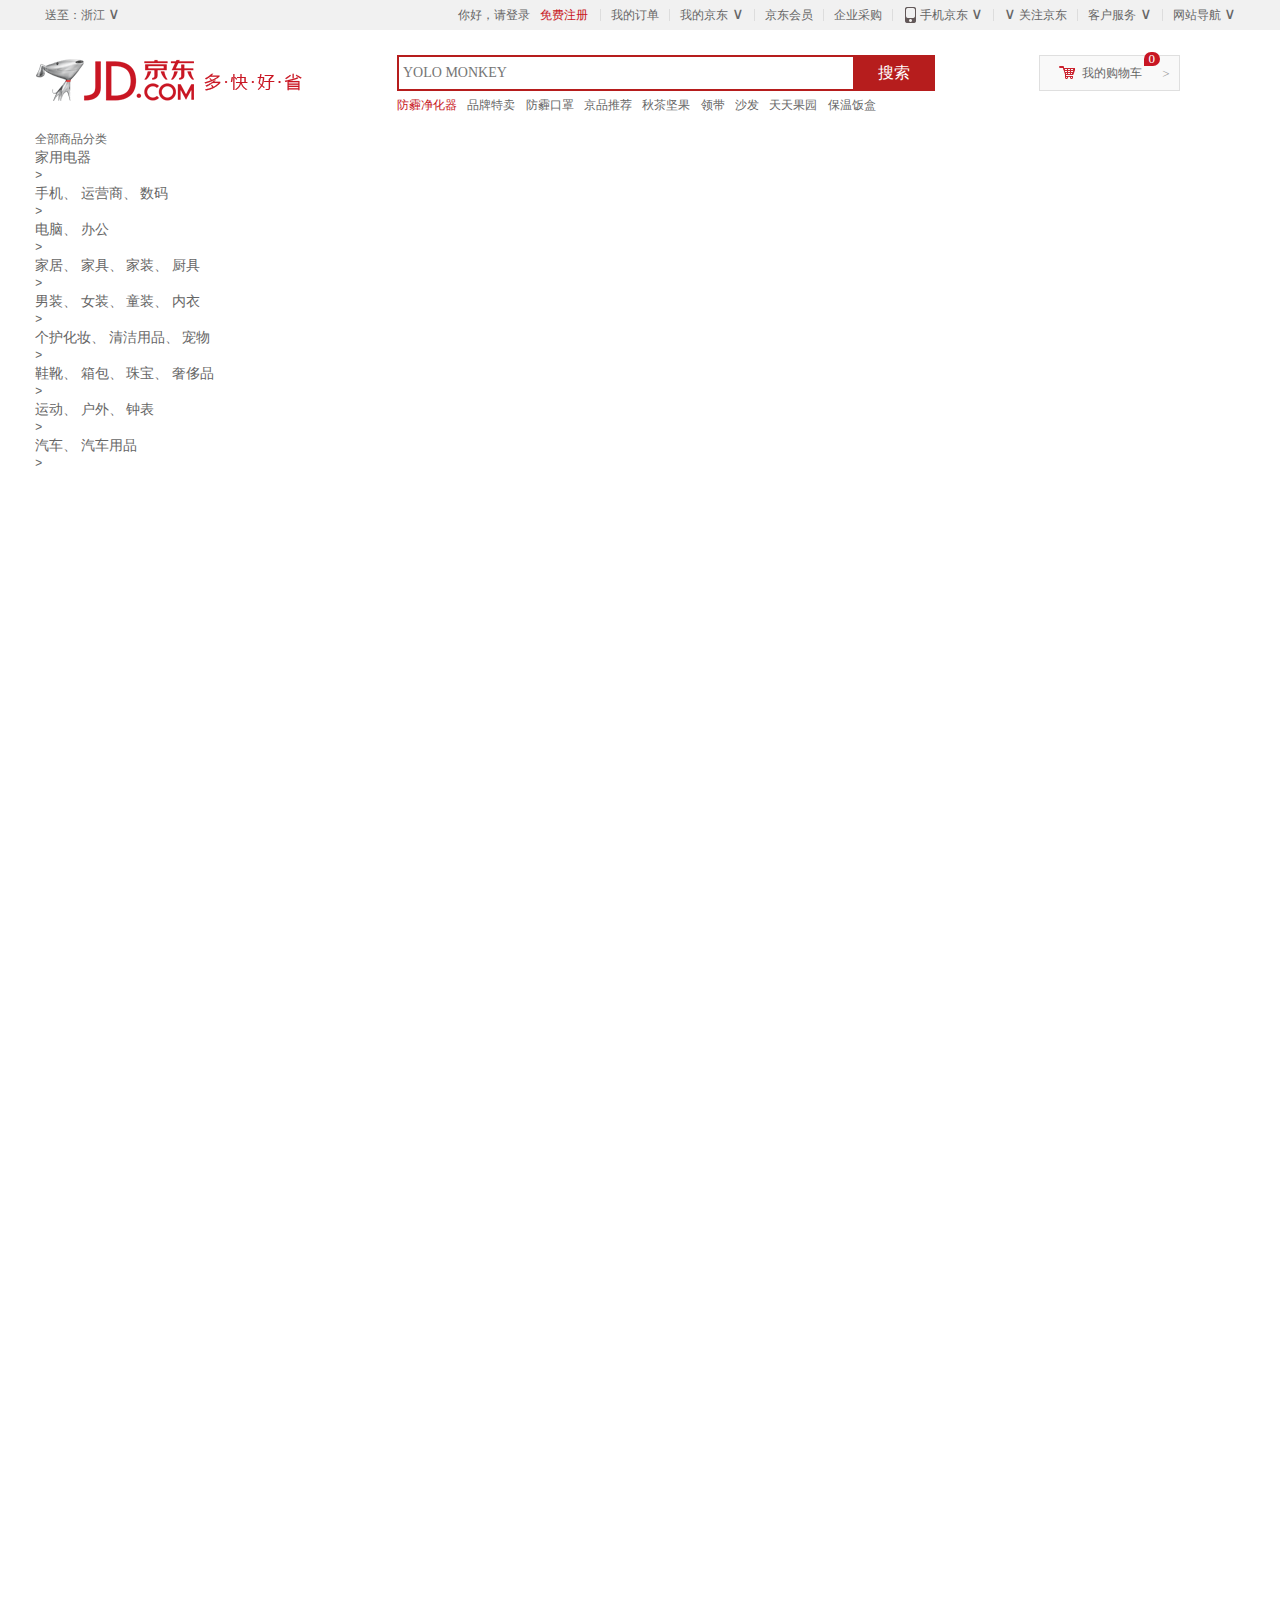
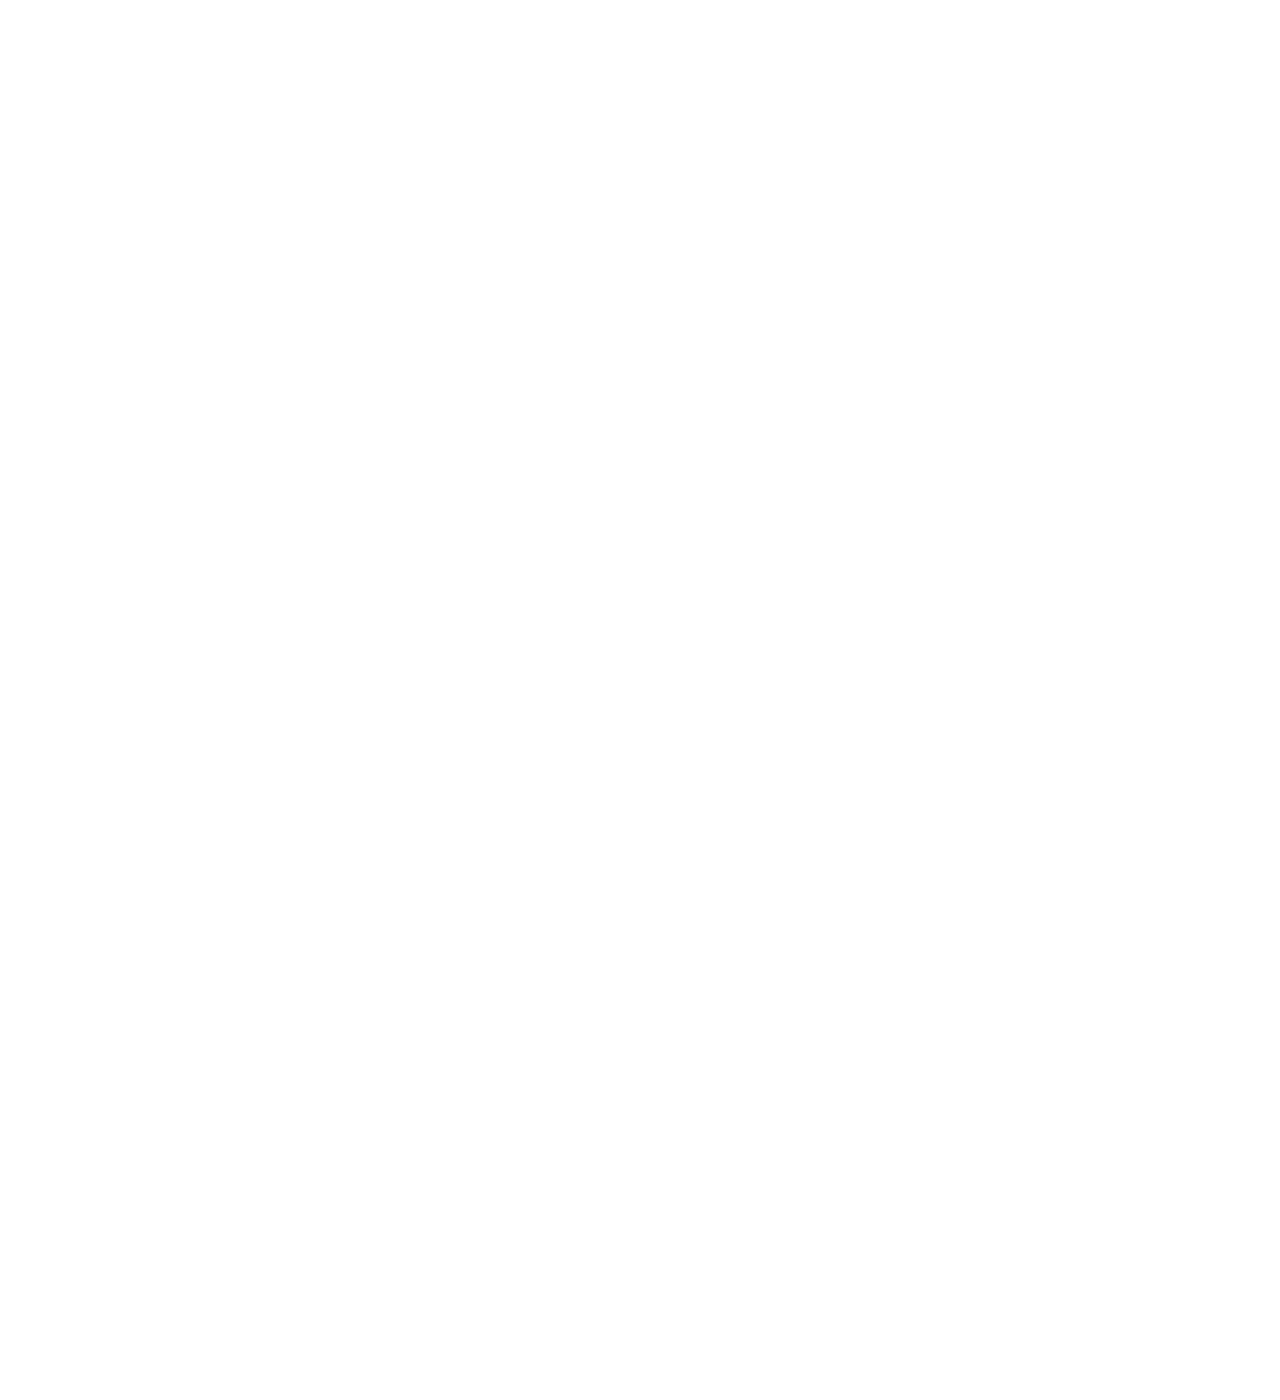
==== jd.html @ 1dca98d4 "add JingDongMall" ====
<!DOCTYPE html>
<html lang="en">
<head>
    <meta charset="UTF-8">
    <title>京东（JD.COM）-综合网购首选-正品低价、品质保障、配送及时、轻松购物！</title>
    <link rel="icon" href="http://www.jd.com/favicon.ico" type="image/x-icon">
    <link rel="stylesheet" href="jd.css"/>
    <script src="jd.js"></script>
</head>
<body style="height: 3000px;">
<nav>
    <!--wid为中间固定宽度承载内容的dvi-->
    <div class="wid">
        <ul class="nav-left">
            <li>
                <div class="nav-left-button">
                    送至：<span>浙江</span>
                    <i class="nav-icon">&or;</i>
                </div>
            </li>
        </ul>
        <ul class="nav-right">
            <li class="nav-right-link">
                <a href="https://passport.jd.com/new/login.aspx?ReturnUrl=http%3A%2F%2Fwww.jd.com%2F">你好，请登录</a>
                &nbsp;
                <a class="red" href="https://reg.jd.com/reg/person?ReturnUrl=http%3A//www.jd.com/">免费注册</a>
            </li>
            <!--lines为导航栏分割竖线-->
            <li class="lines"></li>
            <li class="nav-right-links">
                <div class="array">
                    <a href="https://passport.jd.com/uc/login?ReturnUrl=http%3A%2F%2Forder.jd.com%2Fcenter%2Flist.action">我的订单</a>
                </div>
            </li>
            <li class="lines"></li>
            <li class="nav-right-links">
                <div class="array-button">
                    <a href="https://passport.jd.com/new/login.aspx?ReturnUrl=http%3A%2F%2Fhome.jd.com%2Findex.html">我的京东</a>
                    <i class="nav-icon">&or;</i>
                </div>
            </li>
            <li class="lines"></li>
            <li class="nav-right-links">
                <div class="array">
                    <a href="http://vip.jd.com/">京东会员</a>
                </div>
            </li>
            <li class="lines"></li>
            <li class="nav-right-links">
                <div class="array">
                    <a href="http://b.jd.com/">企业采购</a>
                </div>
            </li>
            <li class="lines"></li>
            <li class="nav-right-links">
                <div class="array-button">
                    <a href="http://app.jd.com/">
                        <div class="phone"></div>
                        手机京东
                    </a>
                    <i class="nav-icon">&or;</i>
                </div>
            </li>
            <li class="lines"></li>
            <li class="nav-right-links">
                <div class="array-button">
                    <i class="nav-icon">&or;</i>
                    <span>关注京东</span>
                </div>
            </li>
            <li class="lines"></li>
            <li class="nav-right-links">
                <div class="array-button">
                    <span>客户服务</span>
                    <i class="nav-icon">&or;</i>
                </div>
            </li>
            <li class="lines"></li>
            <li class="nav-right-links nav-last">
                <div class="array-button">
                    <span>网站导航</span>
                    <i class="nav-icon">&or;</i>
                </div>
            </li>
        </ul>
    </div>
</nav>

<header>
    <div class="wid">
        <div class="logo-jd">
            <a href="http://www.jd.com/">
                <img src="image/logo-201305.png" alt="京东">
            </a>
        </div>

        <form>
            <input type="text" class="text" placeholder="YOLO MONKEY">
            <button class="button">搜索</button>
        </form>
        <!--购物车-->
        <div class="cart">
            <div class="cart-icon"></div>
            <a href="">我的购物车</a>
            <i class="bubble">0</i>
            <i class="cart-right">&gt;</i>
        </div>

        <!--搜索框下热点词推荐-->
        <div class="hotwords">
            <a href="https://sale.jd.com/act/icwJtB8PAz2Xq.html?spm=1.1.0" class="red">防霾净化器</a>
            <a href="https://brand.jd.com/temai.html?spm=1.1.1">品牌特卖</a>
            <a href="https://sale.jd.com/act/XAfyhOYnx3B.html?spm=1.1.2">防霾口罩</a>
            <a href="https://sale.jd.com/act/uXY4628k3D51fBbL.html?spm=1.1.3">京品推荐</a>
            <a href="https://sale.jd.com/act/BkJT6H7Gnl.html?spm=1.1.4">秋茶坚果</a>
            <a href="https://search.jd.com/Search?keyword=%E9%A2%86%E5%B8%A6&enc=utf-8&spm=1.1.5">领带</a>
            <a href="https://search.jd.com/Search?keyword=%E6%B2%99%E5%8F%91&enc=utf-8&spm=1.1.6">沙发</a>
            <a href="https://sale.jd.com/act/SE1UrWDPe5.html?spm=1.1.7">天天果园</a>
            <a href="https://search.jd.com/Search?keyword=%E4%BF%9D%E6%B8%A9%E9%A5%AD%E7%9B%92&enc=utf-8&spm=1.1.8">保温饭盒</a>
        </div>
    </div>
</header>
<!--侧边分类导航-->
<div class="bar">
    <div class="wid">
        <div class="bar-class">
            <a href="https://www.jd.com/allSort.aspx" class="bar-first">全部商品分类</a>
            <div class="bar-classify">
                <div class="item">
                    <h3>
                        <a href="https://jiadian.jd.com/">家用电器</a>
                    </h3>
                    <i>&gt;</i>
                </div>
                <div class="item">
                    <h3>
                        <a href="https://shouji.jd.com/">手机</a>、
                        <a href="https://channel.jd.com/yunyingshang.html">运营商</a>、
                        <a href="https://shuma.jd.com/">数码</a>
                    </h3>
                    <i>&gt;</i>
                </div>
                <div class="item">
                    <h3>
                        <a href="https://diannao.jd.com/">电脑</a>、
                        <a href="https://diannao.jd.com/">办公</a>
                    </h3>
                    <i>&gt;</i>
                </div>
                <div class="item">
                    <h3>
                        <a href="https://channel.jd.com/home.html">家居</a>、
                        <a href="https://channel.jd.com/furniture.html">家具</a>、
                        <a href="https://channel.jd.com/decoration.html">家装</a>、
                        <a href="https://channel.jd.com/kitchenware.html">厨具</a>
                    </h3>
                    <i>&gt;</i>
                </div>
                <div class="item">
                    <h3>
                        <a href="https://channel.jd.com/1315-1342.html">男装</a>、
                        <a href="https://channel.jd.com/1315-1343.html">女装</a>、
                        <a href="https://channel.jd.com/children.html">童装</a>、
                        <a href="https://channel.jd.com/1315-1345.html">内衣</a>
                    </h3>
                    <i>&gt;</i>
                </div>
                <div class="item">
                    <h3>
                        <a href="https://channel.jd.com/beauty.html">个护化妆</a>、
                        <a href="https://channel.jd.com/1620-1625.html">清洁用品</a>、
                        <a href="https://channel.jd.com/pet.html">宠物</a>
                    </h3>
                    <i>&gt;</i>
                </div>
                <div class="item">
                    <h3>
                        <a href="https://channel.jd.com/shoes.html">鞋靴</a>、
                        <a href="https://channel.jd.com/bag.html">箱包</a>、
                        <a href="https://channel.jd.com/jewellery.html">珠宝</a>、
                        <a href="https://channel.jd.com/1672-2615.html">奢侈品</a>
                    </h3>
                    <i>&gt;</i>
                </div>
                <div class="item">
                    <h3>
                        <a href="https://channel.jd.com/yundongcheng.html">运动</a>、
                        <a href="https://channel.jd.com/outdoor.html">户外</a>、
                        <a href="https://channel.jd.com/watch.html">钟表</a>
                    </h3>
                    <i>&gt;</i>
                </div>
                <div class="item">
                    <h3>
                        <a href="http://car.jd.com/">汽车</a>、
                        <a href="https://che.jd.com/">汽车用品</a>
                    </h3>
                    <i>&gt;</i>
                </div>
            </div>
        </div>
    </div>
</div>
</body>
</html>
---- jd.css ----
a, b, body, div, em, font, form, h1, h2, h3, html, i, img,label, li, ol, p, small, span, strong, u, ul {
    margin:0;
    padding:0;
}
body{
    color: #666;
    font:12px/150% Arial,Verdana,"\5b8b\4f53";
    background-color:#fff;
}
ul{
    list-style-type:none;
}
img{
    border:none;
    vertical-align: middle;
}
a{
    text-decoration: none;
    color: #666;
}
a:hover{
    color: #c81623;
}
h2,h3{
    font-family:"Microsoft YaHei";
    font-weight:400;
}
h2{
    font-size:20px;
}
.wid{
    margin:0 auto;
    width:1210px;
}
.red{
    color: #c81623;
}
/*顶部导航*/
nav{
    /*width:100%;*/
    background-color:#f1f1f1;
}
nav .wid{
    height:30px;
}
.nav-left{
    float:left;
}
.nav-left-button{
    width:80px;
    height:30px;
    padding:0 5px 0 10px;
    line-height:30px;
}
.nav-icon{
    font-size:16px;
    font-family:"Microsoft YaHei";
    font-style: normal;
    line-height:12px;
}
.nav-right{
    float: right;
}
.nav-right li{
    line-height:30px;
    padding:0 2px;
    float: left;
}
.nav-right-link{
    margin-right:10px;
}
.nav-right .lines{
    width:1px;
    height:12px;
    background-color:#ddd;
    margin-top:9px;
    padding:0;
}
.nav-right .nav-last{
    padding:0 1px 0 2px;
}
.array{
    padding:0 8px;
}
.array-button{
    padding:0 8px;
}
.phone{
    width:15px;
    height:20px;
    background: url(image/jd2015img.png);
    float: left;
    margin-top:5px;
    margin-right:2px;
}
/*头部搜索*/
header{
    /*width:100%;*/
}
header .wid{
    height:100px;
}
.logo-jd{
    width: 362px;;
    height:60px;
    padding:20px 0;
    float: left;
}
form{
    float: left;
    width:auto;
    height:36px;
    margin:25px 0 4px;
    vertical-align: middle;
}
.text{
    height:24px;
    line-height:24px;
    padding:4px;
    margin-bottom:4px;
    border-color: #b61d1d;
    border-style:solid;
    outline:0;
    width:446px;
    font-size:14px;
    font-family:"Microsoft YaHei";
}
.button{
    width:80px;
    height:36px;
    background-color: #b61d1d;
    border:0;
    vertical-align: top;
    color: #fff;
    font-family:"Microsoft YaHei";
    font-size:16px;
    line-height:1;
    cursor: pointer;
    padding:1px 4px 1px 2px;
    position: relative;
    left: -3px;
}
.cart{
    float: right;
    height:34px;
    width: 139px;
    line-height:34px;
    text-align: center;
    margin:25px 65px 0 0;
    background-color: #f9f9f9;
    border:1px solid #dfdfdf;
}
.cart-icon{
    float: left;
    background: url(image/jd2015img.png) 0 -58px no-repeat;
    width:18px;
    height:16px;
    margin-top:9px;
    margin-left:18px;
}
.bubble{
    display: inline-block;
    width:16px;
    height:14px;
    border-radius:7px 7px 7px 0;
    background-color: #c81623;
    color: #fff;
    position: relative;
    top:-14px;
    left:-2px;
}
.cart-right{
    color: #999;
    position: relative;
    left:-3px;
    top:1px;
}
.cart i{
    font:400 13px/13px SimSun;
}
.hotwords{
    float: left;
    height:20px;
    line-height:20px;
}
.hotwords a{
    margin-right:7px;
}
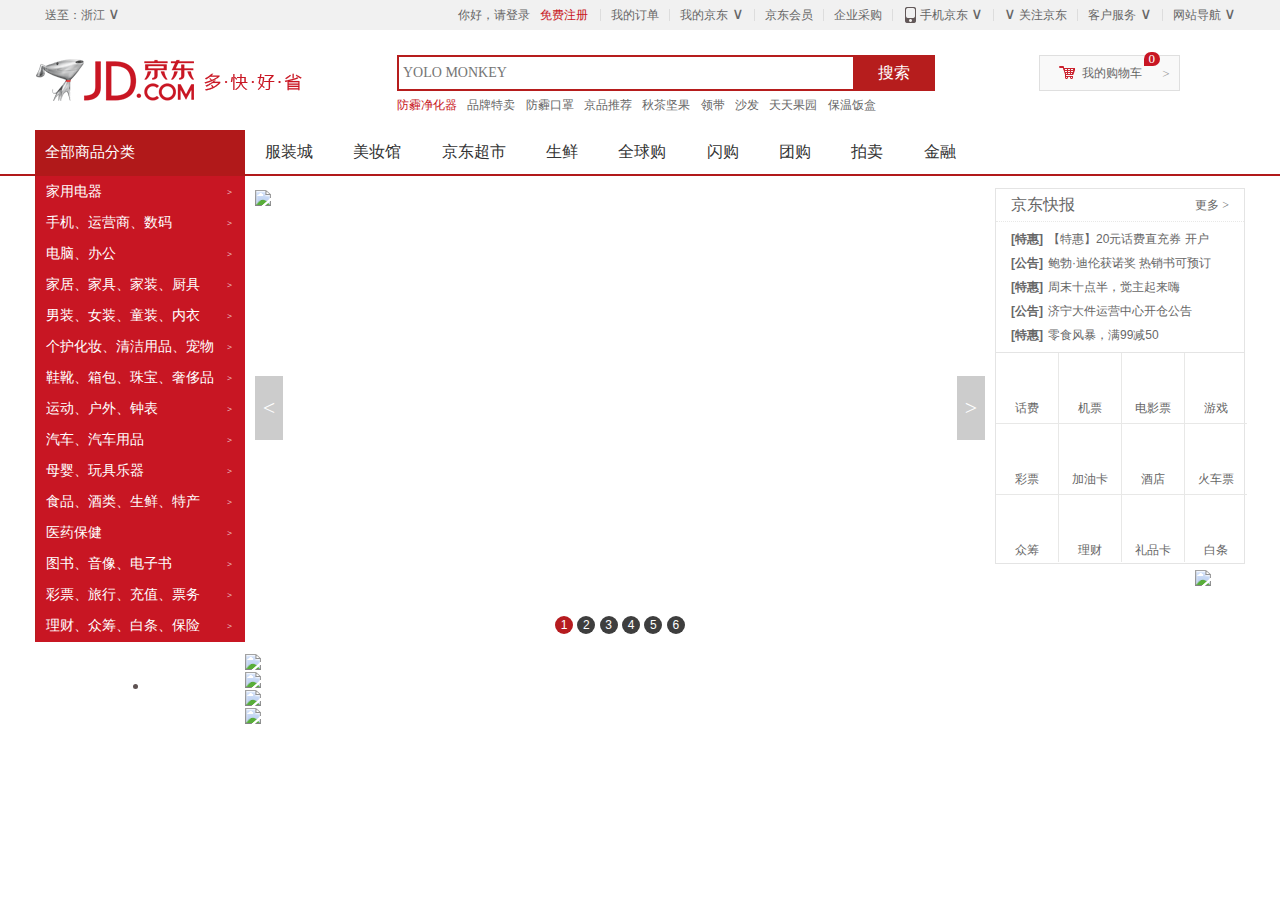
==== commit e24a8f19: "完成40%" ====
--- a/jd.html
+++ b/jd.html
@@ -5,10 +5,11 @@
     <title>京东（JD.COM）-综合网购首选-正品低价、品质保障、配送及时、轻松购物！</title>
     <link rel="icon" href="http://www.jd.com/favicon.ico" type="image/x-icon">
     <link rel="stylesheet" href="jd.css"/>
+    <script src="jquery.js"></script>
     <script src="jd.js"></script>
 </head>
-<body style="height: 3000px;">
-<nav>
+<body>
+    <nav>
     <!--wid为中间固定宽度承载内容的dvi-->
     <div class="wid">
         <ul class="nav-left">
@@ -86,7 +87,7 @@
     </div>
 </nav>
 
-<header>
+    <header>
     <div class="wid">
         <div class="logo-jd">
             <a href="http://www.jd.com/">
@@ -120,8 +121,8 @@
         </div>
     </div>
 </header>
-<!--侧边分类导航-->
-<div class="bar">
+    <!--侧边分类导航-->
+    <div class="bar">
     <div class="wid">
         <div class="bar-class">
             <a href="https://www.jd.com/allSort.aspx" class="bar-first">全部商品分类</a>
@@ -134,72 +135,292 @@
                 </div>
                 <div class="item">
                     <h3>
-                        <a href="https://shouji.jd.com/">手机</a>、
-                        <a href="https://channel.jd.com/yunyingshang.html">运营商</a>、
-                        <a href="https://shuma.jd.com/">数码</a>
-                    </h3>
-                    <i>&gt;</i>
-                </div>
-                <div class="item">
-                    <h3>
-                        <a href="https://diannao.jd.com/">电脑</a>、
-                        <a href="https://diannao.jd.com/">办公</a>
-                    </h3>
-                    <i>&gt;</i>
-                </div>
-                <div class="item">
-                    <h3>
-                        <a href="https://channel.jd.com/home.html">家居</a>、
-                        <a href="https://channel.jd.com/furniture.html">家具</a>、
-                        <a href="https://channel.jd.com/decoration.html">家装</a>、
-                        <a href="https://channel.jd.com/kitchenware.html">厨具</a>
-                    </h3>
-                    <i>&gt;</i>
-                </div>
-                <div class="item">
-                    <h3>
-                        <a href="https://channel.jd.com/1315-1342.html">男装</a>、
-                        <a href="https://channel.jd.com/1315-1343.html">女装</a>、
-                        <a href="https://channel.jd.com/children.html">童装</a>、
-                        <a href="https://channel.jd.com/1315-1345.html">内衣</a>
-                    </h3>
-                    <i>&gt;</i>
-                </div>
-                <div class="item">
-                    <h3>
-                        <a href="https://channel.jd.com/beauty.html">个护化妆</a>、
-                        <a href="https://channel.jd.com/1620-1625.html">清洁用品</a>、
-                        <a href="https://channel.jd.com/pet.html">宠物</a>
-                    </h3>
-                    <i>&gt;</i>
-                </div>
-                <div class="item">
-                    <h3>
-                        <a href="https://channel.jd.com/shoes.html">鞋靴</a>、
-                        <a href="https://channel.jd.com/bag.html">箱包</a>、
-                        <a href="https://channel.jd.com/jewellery.html">珠宝</a>、
-                        <a href="https://channel.jd.com/1672-2615.html">奢侈品</a>
-                    </h3>
-                    <i>&gt;</i>
-                </div>
-                <div class="item">
-                    <h3>
-                        <a href="https://channel.jd.com/yundongcheng.html">运动</a>、
-                        <a href="https://channel.jd.com/outdoor.html">户外</a>、
-                        <a href="https://channel.jd.com/watch.html">钟表</a>
-                    </h3>
-                    <i>&gt;</i>
-                </div>
-                <div class="item">
-                    <h3>
-                        <a href="http://car.jd.com/">汽车</a>、
-                        <a href="https://che.jd.com/">汽车用品</a>
+                        <a href="https://shouji.jd.com/">手机</a>、<a href="https://channel.jd.com/yunyingshang.html">运营商</a>、<a href="https://shuma.jd.com/">数码</a>
+                    </h3>
+                    <i>&gt;</i>
+                </div>
+                <div class="item">
+                    <h3>
+                        <a href="https://diannao.jd.com/">电脑</a>、<a href="https://diannao.jd.com/">办公</a>
+                    </h3>
+                    <i>&gt;</i>
+                </div>
+                <div class="item">
+                    <h3>
+                        <a href="https://channel.jd.com/home.html">家居</a>、<a href="https://channel.jd.com/furniture.html">家具</a>、<a href="https://channel.jd.com/decoration.html">家装</a>、<a href="https://channel.jd.com/kitchenware.html">厨具</a>
+                    </h3>
+                    <i>&gt;</i>
+                </div>
+                <div class="item">
+                    <h3>
+                        <a href="https://channel.jd.com/1315-1342.html">男装</a>、<a href="https://channel.jd.com/1315-1343.html">女装</a>、<a href="https://channel.jd.com/children.html">童装</a>、<a href="https://channel.jd.com/1315-1345.html">内衣</a>
+                    </h3>
+                    <i>&gt;</i>
+                </div>
+                <div class="item">
+                    <h3>
+                        <a href="https://channel.jd.com/beauty.html">个护化妆</a>、<a href="https://channel.jd.com/1620-1625.html">清洁用品</a>、<a href="https://channel.jd.com/pet.html">宠物</a>
+                    </h3>
+                    <i>&gt;</i>
+                </div>
+                <div class="item">
+                    <h3>
+                        <a href="https://channel.jd.com/shoes.html">鞋靴</a>、<a href="https://channel.jd.com/bag.html">箱包</a>、<a href="https://channel.jd.com/jewellery.html">珠宝</a>、<a href="https://channel.jd.com/1672-2615.html">奢侈品</a>
+                    </h3>
+                    <i>&gt;</i>
+                </div>
+                <div class="item">
+                    <h3>
+                        <a href="https://channel.jd.com/yundongcheng.html">运动</a>、<a href="https://channel.jd.com/outdoor.html">户外</a>、<a href="https://channel.jd.com/watch.html">钟表</a>
+                    </h3>
+                    <i>&gt;</i>
+                </div>
+                <div class="item">
+                    <h3>
+                        <a href="http://car.jd.com/">汽车</a>、<a href="https://che.jd.com/">汽车用品</a>
+                    </h3>
+                    <i>&gt;</i>
+                </div>
+                <div class="item">
+                    <h3>
+                        <a href="https://baby.jd.com/">母婴</a>、<a href="https://channel.jd.com/toys.html">玩具乐器</a>
+                    </h3>
+                    <i>&gt;</i>
+                </div>
+                <div class="item">
+                    <h3>
+                        <a href="https://channel.jd.com/food.html">食品</a>、<a href="https://channel.jd.com/wine.html">酒类</a>、<a href="https://fresh.jd.com/">生鲜</a>、<a href="https://china.jd.com/">特产</a>
+                    </h3>
+                    <i>&gt;</i>
+                </div>
+                <div class="item">
+                    <h3>
+                        <a href="https://health.jd.com/">医药保健</a>
+                    </h3>
+                    <i>&gt;</i>
+                </div>
+                <div class="item">
+                    <h3>
+                        <a href="https://book.jd.com/">图书</a>、<a href="https://mvd.jd.com/">音像</a>、<a href="https://e.jd.com/ebook.html">电子书</a>
+                    </h3>
+                    <i>&gt;</i>
+                </div>
+                <div class="item">
+                    <h3>
+                        <a href="https://caipiao.jd.com/">彩票</a>、<a href="https://trip.jd.com/">旅行</a>、<a href="https://chongzhi.jd.com/">充值</a>、<a href="https://piao.jd.com/">票务</a>
+                    </h3>
+                    <i>&gt;</i>
+                </div>
+                <div class="item">
+                    <h3>
+                        <a href="https://licai.jd.com/">理财</a>、<a href="https://z.jd.com/">众筹</a>、<a href="https://baitiao.jd.com/">白条</a>、<a href="https://bao.jd.com/">保险</a>
                     </h3>
                     <i>&gt;</i>
                 </div>
             </div>
         </div>
+        <!--搜索框下的导航-->
+        <ul class="bar-nav">
+            <li>
+                <a href="https://channel.jd.com/fashion.html">服装城</a>
+                <a href="https://beauty.jd.com/">美妆馆</a>
+                <a href="https://chaoshi.jd.com/">京东超市</a>
+                <a href="https://fresh.jd.com/">生鲜</a>
+                <a href="https://www.jd.hk/">全球购</a>
+                <a href="https://red.jd.com/">闪购</a>
+                <a href="https://tuan.jd.com/">团购</a>
+                <a href="https://paimai.jd.com/">拍卖</a>
+                <a href="https://jr.jd.com/">金融</a>
+            </li>
+        </ul>
     </div>
 </div>
+
+    <div class="main">
+        <div class="wid">
+            <!--轮播图-->
+            <div id="igs">
+                <a href="https://sale.jd.com/act/MJ4gdtiyK6HUT.html?cpdad=1DLSUE" class="ig">
+                    <img src="image/580073afN2aac5a44.jpg">
+                </a>
+                <a href="https://sale.jd.com/act/G1JyoKXx6gN3Rh.html?cpdad=1DLSUE" class="ig">
+                    <img src="image/57fb3814N21792419.jpg">
+                </a>
+                <a href="https://sale.jd.com/act/oUPZ2e0b1OwRdTJ.html?cpdad=1DLSUE" class="ig">
+                    <img src="image/57f9b4ccN6cfa4383.jpg">
+                </a>
+                <a href="https://sale.jd.com/act/LlpBXkHGO3KdxmTo.html?cpdad=1DLSUE" class="ig">
+                    <img src="image/57ff0596N0b45da27.jpg">
+                </a>
+                <a href="https://sale.jd.com/act/NBUphajCL6.html?cpdad=1DLSUE" class="ig">
+                    <img src="image/57f9bfbfNe04b914c.jpg">
+                </a>
+                <a href="https://sale.jd.com/act/PBmA5cYfSZtVkO.html?cpdad=1DLSUE" class="ig">
+                    <img src="image/57fb3b00N9136db83.jpg">
+                </a>
+
+                <div class="btn btn1">&lt;</div>
+                <div class="btn btn2">&gt;</div>
+
+                <ul class="tabs">
+                    <li class="tab bg">1</li>
+                    <li class="tab">2</li>
+                    <li class="tab">3</li>
+                    <li class="tab">4</li>
+                    <li class="tab">5</li>
+                    <li class="tab">6</li>
+                </ul>
+            </div>
+
+            <div class="news">
+                <div class="mt">
+                    <h2>京东快报</h2>
+                    <div class="more">
+                        <a href="https://www.jd.com/moreSubject.aspx">更多 &gt;</a>
+                    </div>
+                </div>
+
+                <div class="mc">
+                    <ul>
+                        <li>
+                            <a href="https://demo.jr.jd.com/stock/1.0.0/html/accountGift4.html"><span>[特惠]</span>【特惠】20元话费直充券 开户</a>
+                        </li>
+                        <li>
+                            <a href="https://www.jd.com/news.aspx?id=30957"><span>[公告]</span>鲍勃·迪伦获诺奖 热销书可预订</a>
+                        </li>
+                        <li>
+                            <a href="https://sale.jd.com/act/d7YL5FWTxk.html"><span>[特惠]</span>周末十点半，觉主起来嗨</a>
+                        </li>
+                        <li>
+                            <a href="https://www.jd.com/news.aspx?id=30953"><span>[公告]</span>济宁大件运营中心开仓公告</a>
+                        </li>
+                        <li>
+                            <a href="https://sale.jd.com/act/THiXfDygau.html"><span>[特惠]</span>零食风暴，满99减50</a>
+                        </li>
+                    </ul>
+                </div>
+
+                <div class="header-icon">
+                    <ul>
+                        <li>
+                            <a href="http://chongzhi.jd.com/">
+                                <i class="ci-left ci-left1"></i>
+                                <span>话费</span>
+                            </a>
+                        </li>
+                        <li>
+                            <a href="http://jipiao.jd.com/">
+                                <i class="ci-left ci-left2"></i>
+                                <span>机票</span>
+                            </a>
+                        </li>
+                        <li>
+                            <a href="https://movie.jd.com/">
+                                <i class="ci-left ci-left3"></i>
+                                <span>电影票</span>
+                            </a>
+                        </li>
+                        <li>
+                            <a href="https://game.jd.com/">
+                                <i class="ci-left ci-left4"></i>
+                                <span>游戏</span>
+                            </a>
+                        </li>
+                        <li>
+                            <a href="https://caipiao.jd.com/">
+                                <i class="ci-left ci-left5"></i>
+                                <span>彩票</span>
+                            </a>
+                        </li>
+                        <li>
+                            <a href="https://jiayouka.jd.com/">
+                                <i class="ci-left ci-left6"></i>
+                                <span>加油卡</span>
+                            </a>
+                        </li>
+                        <li>
+                            <a href="https://hotel.jd.com/">
+                                <i class="ci-left ci-left7"></i>
+                                <span>酒店</span>
+                            </a>
+                        </li>
+                        <li>
+                            <a href="https://train.jd.com/">
+                                <i class="ci-left ci-left8"></i>
+                                <span>火车票</span>
+                            </a>
+                        </li>
+                        <li>
+                            <a href="https://z.jd.com/sceneIndex.html?from=jrscyn_20162">
+                                <i class="ci-left ci-left9"></i>
+                                <span>众筹</span>
+                            </a>
+                        </li>
+                        <li>
+                            <a href="https://licai.jd.com/?from=jrscyn_20161">
+                                <i class="ci-left ci-left10"></i>
+                                <span>理财</span>
+                            </a>
+                        </li>
+                        <li>
+                            <a href="https://giftcard.jd.com/market/index.action">
+                                <i class="ci-left ci-left11"></i>
+                                <span>礼品卡</span>
+                            </a>
+                        </li>
+                        <li>
+                            <a href="https://baitiao.jd.com/?from=jrscyn_20160">
+                                <i class="ci-left ci-left12"></i>
+                                <span>白条</span>
+                            </a>
+                        </li>
+                    </ul>
+                </div>
+            </div>
+
+            <div class="valentine">
+                <a href="https://sale.jd.com/act/nhY1ENwek0.html?cpdad=1DLSUE">
+                    <img src="image/57f9d5ecN95bccc45.jpg">
+                </a>
+            </div>
+        </div>
+    </div>
+    <!--今日推荐-->
+    <div class="recommend">
+        <div class="wid">
+            <div class="mta">
+                <div class="jd-clock-wrap">
+                    <div class="jd-clock">
+                        <div class="jd-clock-h"></div>
+                        <div class="jd-clock-m"></div>
+                        <div class="jd-clock-s"></div>
+                    </div>
+                </div>
+            </div>
+
+            <ul class="showhow">
+                <li>
+                    <a href="https://sale.jd.com/act/Oxp4vLQCaDl.html">
+                        <img src="image/57ed25a0Ne1f0728b.jpg">
+                    </a>
+                </li>
+                <li>
+                    <a href="https://sale.jd.com/act/PFSQMZoTkeEVdcl.html?cpdad=1DLSUE">
+                        <img src="image/57fcb9e8N61df66d9.jpg">
+                    </a>
+                </li>
+                <li>
+                    <a href="https://red.jd.com/redSelfSupport.html?cpdad=1DLSUE">
+                        <img src="image/57ff34aaNfa2165fc.jpg">
+                    </a>
+                </li>
+                <li>
+                    <a href="https://jr.jd.com/buy/index?cpdad=1DLSUE">
+                        <img src="image/57fe0f27Nc8898147.jpg">
+                    </a>
+                </li>
+            </ul>
+        </div>
+    </div>
 </body>
 </html>--- a/jd.css
+++ b/jd.css
@@ -185,4 +185,320 @@
 }
 .hotwords a{
     margin-right:7px;
+}
+.bar{
+    width:100%;
+    border-bottom:2px solid #b1191a;
+}
+.bar .wid{
+    height:44px;
+    position: relative;
+}
+.bar-class{
+    float: left;
+}
+.bar-class a{
+    color: #fff;
+}
+.bar-first{
+    display: block;
+    height:44px;
+    width:190px;
+    padding:0 10px;
+    background-color: #b1191a;
+    color: #fff;
+    font:400 15px/44px "Microsoft YaHei";
+}
+.bar-classify{
+    height:466px;
+    background-color: #c81623;
+    margin-top:2px;
+    width:210px;
+}
+.item{
+    height:31px;
+    color: #fff;
+    line-height:31px;
+    border-left:1px solid #b61d1d;
+}
+.item h3{
+    height:31px;
+    padding:0 10px;
+    font-size:14px;
+    position: absolute;
+}
+.item i{
+    float: right;
+    width:4px;
+    margin-right:14px;
+    font:400 9px/14px consolas;
+    margin-top:9px;
+}
+.item h3 a{
+    color: #fff;
+}
+.bar-nav{
+    float: left;
+}
+.bar-nav a{
+    height:44px;
+    padding:0 17px 0 20px;
+    text-align: center;
+    font:400 16px/44px "Microsoft YaHei";
+    color: #333;
+}
+.bar-nav a:hover{
+    color: #c81623;
+}
+.main{
+    width:100%;
+}
+.main .wid{
+    height:466px;
+}
+#igs{
+    width:750px;
+    position: relative;
+    float: left;
+    padding:12px 10px 0 10px;
+}
+#igs .ig{
+    display: block;
+    position: absolute;
+}
+.btn{
+    width:28px;
+    height:64px;
+    background-color:rgba(0,0,0,0.2);
+    color: #fff;
+    font-size:22px;
+    font-weight:400;
+    font-family:SimSun;
+    text-align: center;
+    line-height:64px;
+    position: absolute;
+    top:200px;
+    cursor: pointer;
+}
+.btn2{
+    left: 712px;
+}
+.tabs{
+    position: absolute;
+    top:440px;
+    left:310px;
+}
+.tab{
+    width:18px;
+    height:18px;
+    line-height: 18px;
+    background-color: #3e3e3e;
+    display: inline-block;
+    text-align: center;
+    border-radius: 100%;
+    cursor: pointer;
+    color: #fff;
+    margin-right: 1px;
+}
+.bg{
+    background-color: #b61b1f;
+}
+.news{
+    float: right;
+    height:374px;
+    width:248px;
+    border:1px solid #e4e4e4;
+    background-color: rgba(255,255,255,.85);
+}
+.news .mt{
+    height:32px;
+    line-height: 32px;
+    padding:0 15px;
+    border-bottom:1px dotted #e8e8e7;
+}
+.mt h2{
+    font-size:16px;
+    float: left;
+}
+.more{
+    float: right;
+    line-height:33px;
+    font-family:Consolas;
+}
+.mc{
+    height:122px;
+    padding:8px 0 0 15px;
+}
+.mc ul li span{
+    font-weight:700;
+    margin-right: 5px;
+}
+.mc ul li{
+    width:210px;
+    height:24px;
+}
+.header-icon{
+    width:248px;
+    height:209px;
+    border-top:1px solid #e4e4e4;
+}
+.header-icon ul{
+    width:260px;
+    height:209px;
+    overflow: hidden;
+}
+.header-icon li{
+    float: left;
+    width:62px;
+    height:70px;
+    border-right:1px solid #e8e8e7;
+    border-bottom:1px solid #e8e8e7;
+}
+.header-icon li:nth-child(4),.header-icon li:nth-child(8),.header-icon li:nth-child(12){
+    border-right:none;
+}
+.header-icon li a{
+    display: block;
+    padding-top:13px;
+    line-height:28px;
+    text-align: center;
+}
+.ci-left{
+    display: block;
+    width:25px;
+    height:25px;
+    margin:0 auto 3px;
+}
+.ci-left1{
+    background: url(image/57620a6fN77b2b8af.png) no-repeat;
+}
+.ci-left2{
+    background: url(image/57620a6fN77b2b8af.png) no-repeat 0 -25px;
+}
+.ci-left3{
+    background: url(image/57620a6fN77b2b8af.png) no-repeat 0 -50px;
+}
+.ci-left4{
+    background: url(image/57620a6fN77b2b8af.png) no-repeat 0 -75px;
+}
+.ci-left5{
+    background: url(image/57620a6fN77b2b8af.png) no-repeat 0 -100px;
+}
+.ci-left6{
+    background: url(image/57620a6fN77b2b8af.png) no-repeat 0 -125px;
+}
+.ci-left7{
+    background: url(image/57620a6fN77b2b8af.png) no-repeat 0 -150px;
+}
+.ci-left8{
+    background: url(image/57620a6fN77b2b8af.png) no-repeat 0 -175px;
+}
+.ci-left9{
+    background: url(image/57620a6fN77b2b8af.png) no-repeat 0 -250px;
+}
+.ci-left10{
+    background: url(image/57620a6fN77b2b8af.png) no-repeat 0 -200px;
+}
+.ci-left11{
+    background: url(image/57620a6fN77b2b8af.png) no-repeat 0 -275px;
+}
+.ci-left12{
+    background: url(image/57620a6fN77b2b8af.png) no-repeat 0 -225px;
+}
+.valentine{
+    position: absolute;
+    right:69px;
+    top:568px;
+}
+.recommend{
+    width:100%;
+}
+.recommend .wid{
+    height:174px;
+    margin:10px auto;
+}
+.mta{
+    /*display: block;*/
+    float: left;
+    /*width:210px;*/
+    /*height:151px;*/
+    /*background:url(image/homebg.png) no-repeat -213px -136px;*/
+    /*text-indent: -10000px;*/
+}
+.jd-clock-wrap{
+    position: relative;
+    width:210px;
+    height:151px;
+    background:url(image/homebg.png) 0 -136px no-repeat;
+}
+.jd-clock{
+    position: absolute;
+    left:72px;
+    top:31px;
+    width:43px;
+    height:43px;
+    border-radius:50%;
+    border:7px solid #fff;
+}
+.jd-clock::before{
+    content: "";
+    position: absolute;
+    left:18px;
+    top:18px;
+    width:7px;
+    height:7px;
+    border-radius: 50%;
+    background-color: #fff;
+}
+.jd-clock .jd-clock-h{
+    position: absolute;
+    top:5px;
+    left:19px;
+    height:19px;
+    width:5px;
+    background-color: #fff;
+    border-radius: 2px;
+    transform: rotate(282.5deg);
+    transform-origin: 2.5px 16.5px;
+}
+.jd-clock .jd-clock-m{
+    position: absolute;
+    left:5px;
+    top:19px;
+}
+.jd-clock .jd-clock-m::after{
+    content: '';
+    position: absolute;
+    left:14px;
+    top:-17px;
+    width:5px;
+    height:21px;
+    background: #fff;
+    border-radius: 2px;
+    transform-origin: 2.5px 19.5px;
+    animation: tick-tock 20s steps(60,end) infinite;
+}
+.jd-clock .jd-clock-s{
+    position: absolute;
+    left:19px;
+    top:-6px;
+    width:5px;
+    height:28px;
+    transform-origin: bottom;
+    animation: tick-tock 10s linear infinite;
+}
+.jd-clock-s::after{
+    content: '';
+    position: absolute;
+    left:0;
+    top:0;
+    width:5px;
+    height:5px;
+    background-color: #5e5252;
+    border-radius: 50%;
+}
+@keyframes tick-tock {
+    to{
+        transform: rotate(360deg) translate3d(0,0,0);
+    }
 }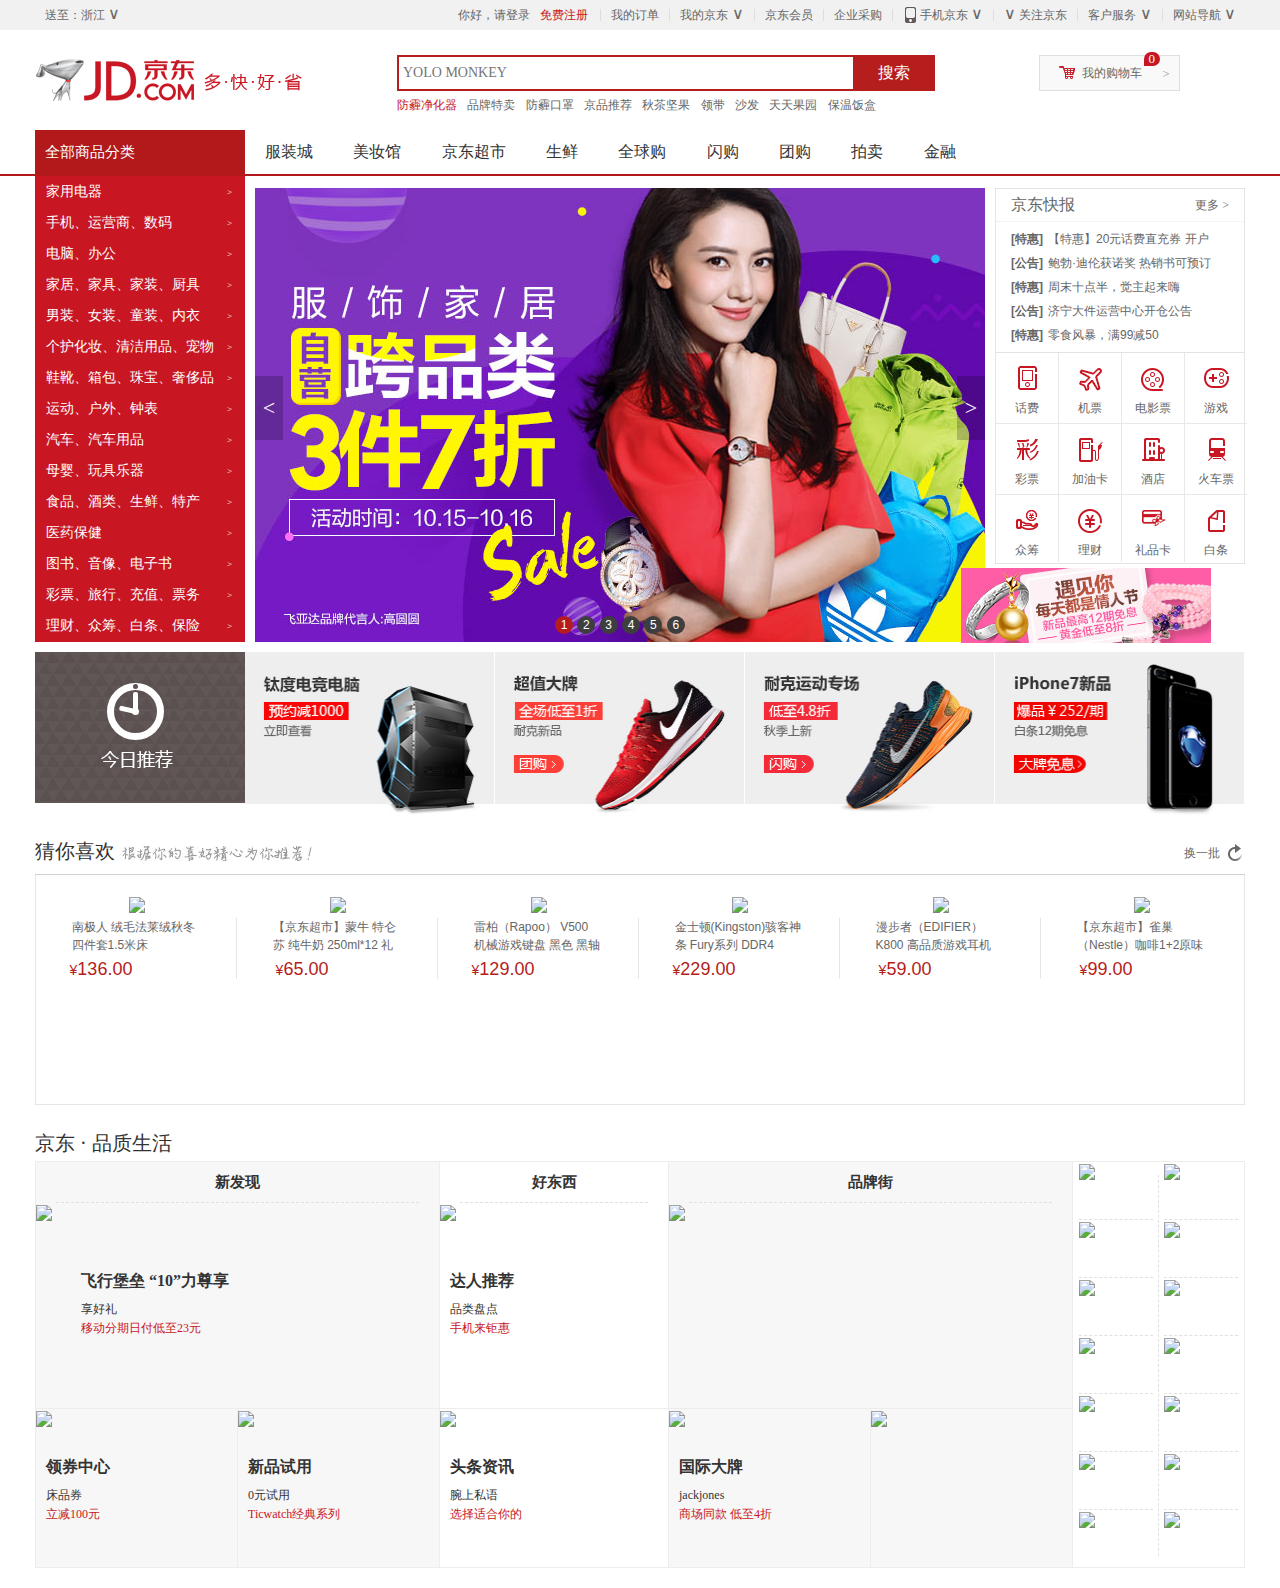
==== commit f09a6b6c: "go for it!" ====
--- a/jd.html
+++ b/jd.html
@@ -388,7 +388,7 @@
     <!--今日推荐-->
     <div class="recommend">
         <div class="wid">
-            <div class="mta">
+            <a class="mta" href="https://tuijian.jd.com/">
                 <div class="jd-clock-wrap">
                     <div class="jd-clock">
                         <div class="jd-clock-h"></div>
@@ -396,7 +396,7 @@
                         <div class="jd-clock-s"></div>
                     </div>
                 </div>
-            </div>
+            </a>
 
             <ul class="showhow">
                 <li>
@@ -420,6 +420,243 @@
                     </a>
                 </li>
             </ul>
+
+            <div class="to to-left">&lt;</div>
+            <div class="to to-right">&gt;</div>
+        </div>
+    </div>
+
+    <div class="guessyou">
+        <div class="wid">
+            <div class="mt">
+                <h2>猜你喜欢</h2>
+                <a class="mt-right" href="##">换一批</a>
+            </div>
+
+            <div class="horizontal"></div>
+
+            <ul class="diy">
+                <li>
+                    <a href="https://item.jd.com/3142355.html">
+                        <img src="image/57c500b3Nfa875ac0.jpg">
+                    </a>
+                    <div class="info">
+                        <div class="name">
+                            <a href="https://item.jd.com/3142355.html"title="南极人 绒毛法莱绒秋冬四件套1.5米床200x230cm 升级保暖 北极熊">南极人 绒毛法莱绒秋冬四件套1.5米床200x230cm 升级保暖 北极熊</a>
+                        </div>
+                        <span class="price"><i>&yen;</i>136.00</span>
+                    </div>
+                </li>
+                <li>
+                    <a href="https://item.jd.com/862251.html">
+                        <img src="image/569edd28N17ad617e.jpg">
+                    </a>
+                    <div class="info">
+                        <div class="name">
+                            <a href="https://item.jd.com/862251.html" title="【京东超市】蒙牛 特仑苏 纯牛奶 250ml*12">【京东超市】蒙牛 特仑苏 纯牛奶 250ml*12 礼盒装</a>
+                        </div>
+                        <span class="price"><i>&yen;</i>65.00</span>
+                    </div>
+                </li>
+                <li>
+                    <a href="https://item.jd.com/1413825.html">
+                        <img src="image/550f6d32Nf6b37d9d.jpg">
+                    </a>
+                    <div class="info">
+                        <div class="name">
+                            <a href="https://item.jd.com/1413825.html" title="雷柏（Rapoo） V500 机械游戏键盘 黑色 黑轴">雷柏（Rapoo） V500 机械游戏键盘 黑色 黑轴</a>
+                        </div>
+                        <span class="price"><i>&yen;</i>129.00</span>
+                    </div>
+                </li>
+                <li>
+                    <a href="https://item.jd.com/1358794.html">
+                        <img src="image/56a4403fN45315ca2.jpg">
+                    </a>
+                    <div class="info">
+                        <div class="name">
+                            <a href="https://item.jd.com/1358794.html" title="金士顿(Kingston)骇客神条 Fury系列 DDR4 2133 4GB台式机内存(HX421C14FB/4)黑色">金士顿(Kingston)骇客神条 Fury系列 DDR4</a>
+                        </div>
+                        <span class="price"><i>&yen;</i>229.00</span>
+                    </div>
+                </li>
+                <li>
+                    <a href="https://item.jd.com/788106.html">
+                        <img src="image/rBEHalDSa4AIAAAAAA266.jpg">
+                    </a>
+                    <div class="info">
+                        <div class="name">
+                            <a href="https://item.jd.com/788106.html" title="漫步者（EDIFIER）K800 高品质游戏耳机 电脑耳机 电脑耳麦 蓝色">漫步者（EDIFIER）K800 高品质游戏耳机</a>
+                        </div>
+                        <span class="price"><i>&yen;</i>59.00</span>
+                    </div>
+                </li>
+                <li>
+                    <a href="https://item.jd.com/1233203.html">
+                        <img src="image/577f6989Na7b28295.jpg">
+                    </a>
+                    <div>
+                        <div class="name">
+                            <a href="https://item.jd.com/1233203.html" title="【京东超市】雀巢（Nestle）咖啡1+2原味100条1500g">【京东超市】雀巢（Nestle）咖啡1+2原味100条1500g</a>
+                        </div>
+                        <span class="price"><i>&yen;</i>99.00</span>
+                    </div>
+                </li>
+            </ul>
+        </div>
+    </div>
+
+    <div class="home-special">
+        <div class="wid">
+            <h2>京东 · 品质生活</h2>
+            <div class="hs-content">
+                <div class="hs-col1">
+                    <a href="https://xinpin.jd.com/" class="hs-item">
+                        <p class="area-tit">新发现</p>
+                        <div class="sub-tit">
+                            <p class="tit">飞行堡垒 “10”力尊享</p>
+                            <p class="desc">享好礼</p>
+                            <p class="promotion">移动分期日付低至23元</p>
+                        </div>
+                        <img src="image/57fb36afNd3c321bd.jpg">
+                    </a>
+                    <a href="https://a.jd.com/" class="hs-item-small">
+                        <div class="sub-tit">
+                            <p class="tit">领券中心</p>
+                            <p class="desc">床品券</p>
+                            <p class="promotion">立减100元</p>
+                        </div>
+                        <img src="image/58007f03N74b42e42.jpg">
+                    </a>
+                    <a href="https://try.jd.com/newtry.html" class="hs-item-small">
+                        <div class="sub-tit">
+                            <p class="tit">新品试用</p>
+                            <p class="desc">0元试用</p>
+                            <p class="promotion">Ticwatch经典系列</p>
+                        </div>
+                        <img src="image/57ff5478N2d1ec20d.jpg">
+                    </a>
+                </div>
+
+                <div class="hs-col2">
+                    <a href="https://hao.jd.com/" class="hs-item">
+                        <p class="area-tit">好东西</p>
+                        <div class="sub-tit">
+                            <p class="tit">达人推荐</p>
+                            <p class="desc">品类盘点</p>
+                            <p class="promotion">手机来钜惠</p>
+                        </div>
+                        <img src="image/57d8b319N926ff5e7.jpg">
+                    </a>
+                    <a href="https://hao.jd.com/ilist.html" class="hs-item-small">
+                        <div class="sub-tit">
+                            <p class="tit">头条资讯</p>
+                            <p class="desc">腕上私语</p>
+                            <p class="promotion">选择适合你的</p>
+                        </div>
+                        <img src="image/57d652cfNfa9511bf.jpg">
+                    </a>
+                </div>
+
+                <div class="hs-col3">
+                    <a href="https://brand.jd.com/?brandId=12380?brandId=132345" class="hs-item">
+                        <p class="area-tit">品牌街</p>
+                        <img src="image/57aae122Nf0a3c85a.jpg">
+                    </a>
+                    <a href="https://brand.jd.com/International.html" class="hs-item-small">
+                        <div class="sub-tit">
+                            <p class="tit">国际大牌</p>
+                            <p class="desc">jackjones</p>
+                            <p class="promotion">商场同款 低至4折</p>
+                        </div>
+                        <img src="image/57fe3b6aN3b0442ea.png">
+                    </a>
+                    <a href="https://brand.jd.com/temai.html?brandId=13305" class="hs-item-small">
+                        <img src="image/57a40192N65e6cda2.jpg">
+                    </a>
+                </div>
+
+                <div class="hs-brands">
+                    <div class="brands-left">
+                        <ul>
+                        <li>
+                            <a href="https://brand.jd.com/pinpai/132345.html">
+                                <img src="image/56f254a9Nd16a43d3.jpg">
+                            </a>
+                        </li>
+                        <li>
+                            <a href="https://brand.jd.com/pinpai/13305.html">
+                                <img src="image/5763ad44Nd29dc824.jpg">
+                            </a>
+                        </li>
+                        <li>
+                            <a href="https://brand.jd.com/pinpai/10952.html">
+                                <img src="image/56a5cd77N8d890c92.jpg">
+                            </a>
+                        </li>
+                        <li>
+                            <a href="https://brand.jd.com/pinpai/8557.html">
+                                <img src="image/5786128bN6232ac1b.jpg">
+                            </a>
+                        </li>
+                        <li>
+                            <a href="https://brand.jd.com/pinpai/18512.html">
+                                <img src="image/56e8c714N82271963.jpg">
+                            </a>
+                        </li>
+                        <li>
+                            <a href="https://brand.jd.com/pinpai/11331.html">
+                                <img src="image/575d1964Nb291ee77.jpg">
+                            </a>
+                        </li>
+                        <li>
+                            <a href="https://brand.jd.com/pinpai/3552.html">
+                                <img src="image/575d1934Nb59e3dfd.jpg">
+                            </a>
+                        </li>
+                    </ul>
+                    </div>
+                    <div class="brands-right">
+                        <ul>
+                        <li>
+                            <a href="https://brand.jd.com/pinpai/11188.html">
+                                <img src="image/56c04bc6Nb1e3b063.jpg">
+                            </a>
+                        </li>
+                        <li>
+                            <a href="https://brand.jd.com/pinpai/2898.html">
+                                <img src="image/57a975fdNbeaf95d9.jpg">
+                            </a>
+                        </li>
+                        <li>
+                            <a href="https://brand.jd.com/pinpai/16683.html">
+                                <img src="image/5762439eNad1cbdfe.jpg">
+                            </a>
+                        </li>
+                        <li>
+                            <a href="https://brand.jd.com/pinpai/15127.html">
+                                <img src="image/5716e2c4Nc925baf3.jpg">
+                            </a>
+                        </li>
+                        <li>
+                            <a href="https://brand.jd.com/pinpai/2032.html">
+                                <img src="image/56b2f385N8e4eb051.jpg">
+                            </a>
+                        </li>
+                        <li>
+                            <a href="http://mall.jd.com/index-68668.html">
+                                <img src="image/56c6ea8aN2c6a427d.jpg">
+                            </a>
+                        </li>
+                        <li>
+                            <a href="https://brand.jd.com/pinpai/11518.html">
+                                <img src="image/56ca5bc8N20a06bc4.png">
+                            </a>
+                        </li>
+                    </ul>
+                    </div>
+                </div>
+            </div>
         </div>
     </div>
 </body>
--- a/jd.css
+++ b/jd.css
@@ -416,14 +416,11 @@
 .recommend .wid{
     height:174px;
     margin:10px auto;
+    position: relative;
 }
 .mta{
-    /*display: block;*/
-    float: left;
-    /*width:210px;*/
-    /*height:151px;*/
-    /*background:url(image/homebg.png) no-repeat -213px -136px;*/
-    /*text-indent: -10000px;*/
+    display: block;
+    float: left;
 }
 .jd-clock-wrap{
     position: relative;
@@ -498,7 +495,210 @@
     border-radius: 50%;
 }
 @keyframes tick-tock {
-    to{
-        transform: rotate(360deg) translate3d(0,0,0);
-    }
+    to{ transform: rotate(360deg) translate3d(0,0,0); }
+}
+.showhow li{
+    float: left;
+    margin-right:1px;
+}
+.showhow img{
+    width:249px;
+    height:164px;
+}
+.recommend .wid .to{
+    position: absolute;
+    top:51px;
+    left:210px;
+    width:28px;
+    height:62px;
+    background: rgba(0,0,0,.2);
+    color: #fff;
+    text-align: center;
+    font:400 22px/62px SimSun;
+    display: none;
+}
+.recommend .wid .to-right{
+    left:1181px;
+}
+.guessyou{
+    width:100%;
+}
+.guessyou .wid{
+    height:269px;
+    margin:0 auto 20px;
+}
+.guessyou .mt{
+    float: left;
+    height:36px;
+    width:1210px;
+}
+.mt-right{
+    float: right;
+    display: block;
+    padding-right:25px;
+    margin-top:8px;
+    background: url(image/homebg.png) no-repeat -310px -6px;
+}
+.mt-right:hover{
+    background: url(image/homebg.png) no-repeat -310px -30px;
+}
+.guessyou .mt h2{
+    float: left;
+    font-size:20px;
+    line-height:30px;
+    color: #333;
+    background: url(image/homebg.png) no-repeat 85px -91px;
+    padding-right:228px;
+}
+.horizontal{
+    height:1px;
+    background-color: #d1d1d1;
+    position: relative;
+    top: 38px;
+}
+.diy{
+    height:209px;
+    margin-top:38px;
+    padding-top:20px;
+    border:1px solid #e6e6e6;
+    border-top:none;
+}
+.diy li{
+    float: left;
+    text-align: center;
+    height:216px;
+    width:201px;
+}
+.info{
+    border-right:1px solid #e6e6e6;
+}
+.name{
+    overflow: hidden;
+    margin:auto;
+    height:36px;
+    width:129px;
+    margin-top:5px;
+    text-align: left;
+}
+.price{
+    margin-top:6px;
+    display: block;
+    width:130px;
+    color: #b51d1a;
+    font-size:18px;
+}
+.price i{
+    font-size:14px;
+    font-style: normal;
+}
+.home-special{
+    width:100%;
+}
+.home-special .wid{
+    height:443px;
+    margin:0 auto 20px;
+}
+.home-special h2{
+    color: #333;
+    font-size:20px;
+    line-height:36px;
+}
+.hs-content{
+    height:405px;
+    border:1px solid #ededed;
+    overflow: hidden;
+}
+.hs-content .hs-col1,.hs-content .hs-col2,.hs-content .hs-col3{
+    float: left;
+    height:100%;
+}
+.hs-content .hs-col1,.hs-content .hs-col3{
+    background-color: #f7f7f7;
+}
+.hs-item,.hs-item-small{
+    display: block;
+    position: relative;
+    border-right:1px solid #ededed;
+}
+.hs-col1 .hs-item,.hs-col2 .hs-item,.hs-col3 .hs-item{
+    width:403px;
+    height:246px;
+    border-bottom:1px solid #ededed;
+    overflow: hidden;
+}
+.hs-col2 .hs-item{
+    width:228px;
+}
+.hs-content .hs-item-small{
+    width:201px;
+    height:158px;
+    float: left;
+}
+.hs-col2 .hs-item-small{
+    width:228px;
+}
+.hs-content .area-tit{
+    font:700 15px/40px "Microsoft YaHei";
+    color: #333;
+    text-align: center;
+    border-bottom:1px dashed #e0e0e0;
+    margin:0 20px;
+}
+.hs-content .sub-tit{
+    position: absolute;
+    left:10px;
+    top:48px;
+    color: #333;
+    font-family:"Microsoft YaHei";
+    line-height:1.2;
+}
+.hs-col1 .hs-item .sub-tit,.hs-col2 .hs-item .sub-tit{
+    top:109px;
+}
+.hs-col1 .hs-item .sub-tit{
+    left:45px;
+}
+.sub-tit .tit{
+    font-weight:700;
+    font-size:16px;
+    margin-bottom:12px;
+}
+.sub-tit .desc{
+    margin-bottom:4px;
+}
+.sub-tit .promotion{
+    color: #c81623;
+}
+.hs-brands{
+    width:171px;
+    float: right;
+    height:100%;
+    position: relative;
+}
+.brands-left,.brands-right{
+    width:85px;
+    float: left;
+    height:381px;
+    margin-top:13px;
+}
+.brands-left{
+    border-right:1px dashed #e0e0e0;
+}
+.hs-brands ul{
+    margin-top: -13px;
+    overflow: hidden;
+}
+.hs-brands li{
+    width:74px;
+    /*margin:0;*/
+    height:57px;
+    border-bottom:1px dashed #e0e0e0;
+    /*text-align: center;*/
+}
+.brands-left li{
+    float: right;
+    margin-right:5px;
+}
+.brands-right li{
+    margin-left:5px;
 }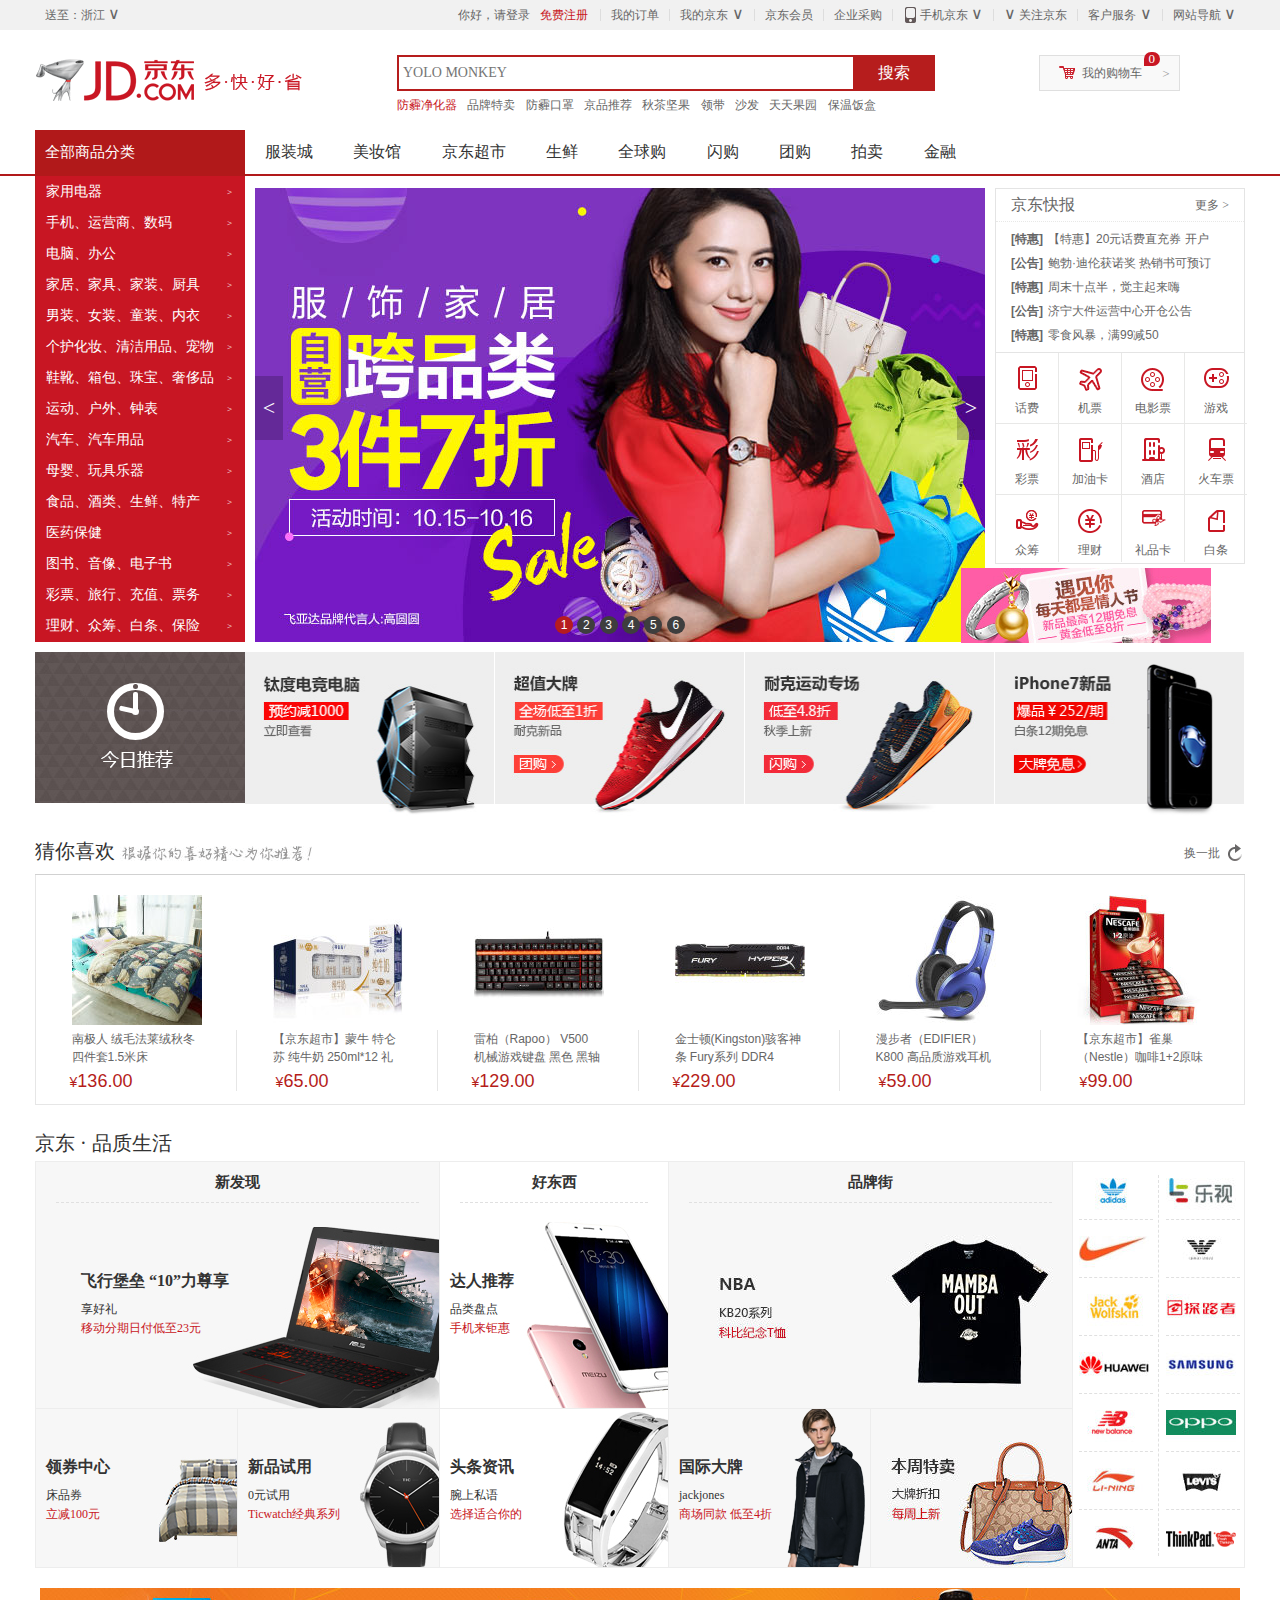
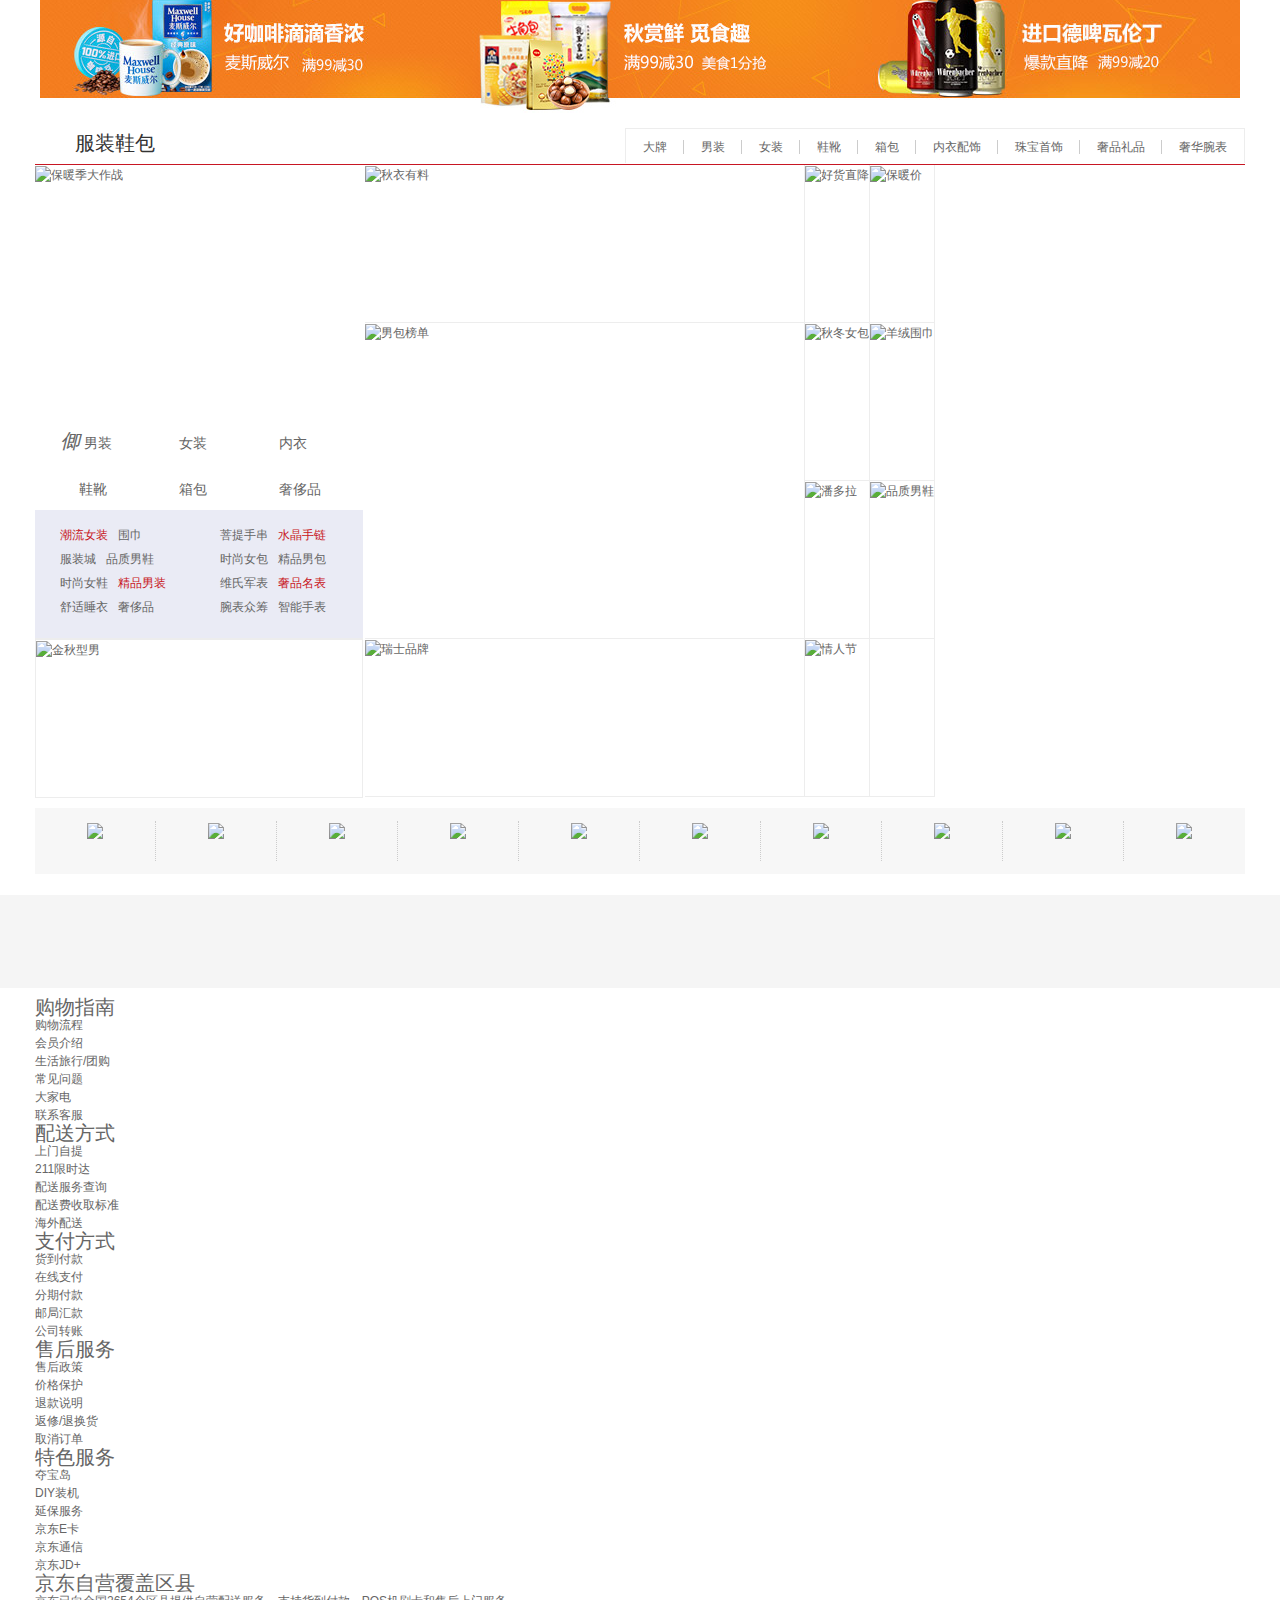
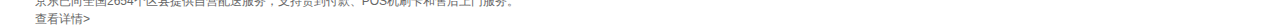
==== commit 59b08329: "last step" ====
--- a/jd.html
+++ b/jd.html
@@ -4,6 +4,7 @@
     <meta charset="UTF-8">
     <title>京东（JD.COM）-综合网购首选-正品低价、品质保障、配送及时、轻松购物！</title>
     <link rel="icon" href="http://www.jd.com/favicon.ico" type="image/x-icon">
+    <link rel="stylesheet" href="iconfont/iconfont.css">
     <link rel="stylesheet" href="jd.css"/>
     <script src="jquery.js"></script>
     <script src="jd.js"></script>
@@ -425,7 +426,7 @@
             <div class="to to-right">&gt;</div>
         </div>
     </div>
-
+    <!--猜你喜欢-->
     <div class="guessyou">
         <div class="wid">
             <div class="mt">
@@ -505,7 +506,7 @@
             </ul>
         </div>
     </div>
-
+    <!--品质生活-->
     <div class="home-special">
         <div class="wid">
             <h2>京东 · 品质生活</h2>
@@ -659,5 +660,386 @@
             </div>
         </div>
     </div>
+
+    <div class="ad">
+        <div class="wid">
+            <ul>
+                <li>
+                    <a href="https://mall.jd.com/index-1000040006.html?cpdad=1DLSUE">
+                        <img src="image/5800aeb6N54ce92e5.jpg">
+                    </a>
+                </li>
+                <li>
+                    <a href="https://sale.jd.com/act/nq7djVfpltz.html?cpdad=1DLSUE">
+                        <img src="image/57ff1763N8abbc46f.jpg">
+                    </a>
+                </li>
+                <li>
+                    <a href="https://sale.jd.com/act/0EbYOxHscjZ8y.html?cpdad=1DLSUE">
+                        <img src="image/57f8afccNe6eb2a18.jpg">
+                    </a>
+                </li>
+            </ul>
+        </div>
+    </div>
+    <!--一层服装鞋包-->
+    <div class="f-one">
+        <div class="wid">
+            <div class="mt">
+                <h2>
+                    <i>1F</i>服装鞋包
+                </h2>
+                <ul class="tag">
+                    <li><a href="##" class="tab-first">大牌</a></li>
+                    <li><a href="##" class="tab-first">男装</a></li>
+                    <li><a href="##" class="tab-first">女装</a></li>
+                    <li><a href="##" class="tab-first">鞋靴</a></li>
+                    <li><a href="##" class="tab-first">箱包</a></li>
+                    <li><a href="##" class="tab-first">内衣配饰</a></li>
+                    <li><a href="##" class="tab-first">珠宝首饰</a></li>
+                    <li><a href="##" class="tab-first">奢品礼品</a></li>
+                    <li><a href="##">奢华腕表</a></li>
+                </ul>
+            </div>
+
+            <div class="frame">
+                <div class="main-first">
+                    <div class="main-left">
+                        <div>
+                            <a href="https://sale.jd.com/act/CBhcbwW2O0o3Pg.html">
+                                <img src="image/57ff98bcN86dd0f28.jpg" alt="秋衣有料">
+                            </a>
+                        </div>
+                        <ul class="main-lattice">
+                            <li>
+                                <a href="https://sale.jd.com/act/MIXeOCifuZGto.html?cpdad=1DLSUE">
+                                    <img src="image/57ff9f28N365a3ad6.jpg" alt="男包榜单">
+                                </a>
+                            </li>
+                        </ul>
+                        <div>
+                            <a href="https://sale.jd.com/act/1EgXeTYGk0s.html">
+                                <img src="image/57ff9933N41593618.jpg" alt="瑞士品牌">
+                            </a>
+                        </div>
+                    </div>
+
+                    <ul class="main-lattice-left">
+                        <li>
+                            <a href="https://sale.jd.com/act/oPm6nEBbXqja.html">
+                                <img src="image/57ffa532N57bf21f9.jpg" alt="好货直降">
+                            </a>
+                        </li>
+                        <li>
+                            <a href="https://sale.jd.com/act/BKArgFOtH5uM4.html">
+                                <img src="image/57ffa53bNef40d9ab.jpg" alt="秋冬女包">
+                            </a>
+                        </li>
+                        <li>
+                            <a href="https://sale.jd.com/act/XVOkytGm2gs4qUMe.html">
+                                <img src="image/57ffa556Nb70eeb17.jpg" alt="潘多拉">
+                            </a>
+                        </li>
+                        <li>
+                            <a href="https://sale.jd.com/act/nhY1ENwek0.html">
+                                <img src="image/57ffa56cNfa6a1210.jpg" alt="情人节">
+                            </a>
+                        </li>
+                    </ul>
+                    <ul class="main-lattice-left">
+                        <li>
+                            <a href="https://sale.jd.com/act/GcqPNQiWnaY.html">
+                                <img src="image/57ffa58dNa5566fa4.jpg" alt="保暖价">
+                            </a>
+                        </li>
+                        <li>
+                            <a href="https://sale.jd.com/act/Z35AOSvrDt8gQwG.html">
+                                <img src="image/57ffa595N36d71bc3.jpg" alt="羊绒围巾">
+                            </a>
+                        </li>
+                        <li>
+                            <a href="https://sale.jd.com/act/bX7cN3M54VaCLY6.html?cpdad=1DLSUE" class="bottom-a">
+                                <img src="image/57ffa61fNa201acf0.jpg" alt="品质男鞋">
+                            </a>
+                        </li>
+                    </ul>
+                </div>
+
+                <div class="banner">
+                    <a href="https://sale.jd.com/act/QB5S1ieLxGKHh0A.html?cpdad=1DLSUE">
+                        <img src="image/57ffa964N655140a5.jpg" alt="保暖季大作战">
+                    </a>
+                </div>
+
+                <ul class="banner-ul">
+                    <li>
+                        <a href="https://channel.jd.com/1315-1342.html">
+                            <i class="iconfont myicon">&#x3461;</i>
+                            <span>男装</span>
+                        </a>
+                    </li>
+                    <li>
+                        <a href="https://channel.jd.com/1315-1343.html">
+                            <i class="iconfont myicon">&#xe63b;</i>
+                            <span>女装</span>
+                        </a>
+                    </li>
+                    <li>
+                        <a href="https://channel.jd.com/underwear.html">
+                            <i class="iconfont myicon">&#xe616;</i>
+                            <span>内衣</span>
+                        </a>
+                    </li>
+                    <li>
+                        <a href="https://channel.jd.com/shoes.html">
+                            <i class="iconfont myicon">&#xe615;</i>
+                            <span>鞋靴</span>
+                        </a>
+                    </li>
+                    <li>
+                        <a href="https://channel.jd.com/bag.html">
+                            <i class="iconfont myicon">&#xe656;</i>
+                            <span>箱包</span>
+                        </a>
+                    </li>
+                    <li>
+                        <a href="https://channel.jd.com/luxury.html">
+                            <i class="iconfont myicon">&#xe67d;</i>
+                            <span>奢侈品</span>
+                        </a>
+                    </li>
+                </ul>
+
+                <ul class="words">
+                    <li>
+                        <a href="https://channel.jd.com/women.html" class="red">
+                            <span>潮流女装</span>
+                        </a>
+                        <a href="https://search.jd.com/Search?keyword=%E5%9B%B4%E5%B7%BE&enc=utf-8&wq=%E5%9B%B4%E5%B7%BE&pvid=ytny92ui.hxx39s">
+                            <span>围巾</span>
+                        </a>
+                        <a href="https://channel.jd.com/fashion.html">
+                            <span>服装城</span>
+                        </a>
+                        <a href="https://channel.jd.com/mensshoes.html">
+                            <span>品质男鞋</span>
+                        </a>
+                        <a href="https://channel.jd.com/womensshoes.html">
+                            <span>时尚女鞋</span>
+                        </a>
+                        <a href="https://channel.jd.com/men.html" class="red">
+                            <span>精品男装</span>
+                        </a>
+                        <a href="https://channel.jd.com/underwear.html">
+                            <span>舒适睡衣</span>
+                        </a>
+                        <a href="https://channel.jd.com/luxury.html">
+                            <span>奢侈品</span>
+                        </a>
+                    </li>
+                    <li>
+                        <a href="https://search.jd.com/Search?keyword=%E8%8F%A9%E6%8F%90%E6%89%8B%E4%B8%B2&enc=utf-8&wq=%E8%8F%A9%E6%8F%90%E6%89%8B%E4%B8%B2&pvid=4jhcfnpi.y0yzfs">
+                            <span>菩提手串</span>
+                        </a>
+                        <a href="https://search.jd.com/Search?keyword=%E6%B0%B4%E6%99%B6%E6%89%8B%E9%93%BE&enc=utf-8&wq=%E8%8F%A9%E6%8F%90%E6%89%8B%E4%B8%B2&pvid=9zjcfnpi.y0yzfs" class="red">
+                            <span>水晶手链</span>
+                        </a>
+                        <a href="https://channel.jd.com/womensbag.html">
+                            <span>时尚女包</span>
+                        </a>
+                        <a href="https://channel.jd.com/mensbag.html">
+                            <span>精品男包</span>
+                        </a>
+                        <a href="https://sale.jd.com/act/c4u8jkKJAx5.html">
+                            <span>维氏军表</span>
+                        </a>
+                        <a href="https://sale.jd.com/act/NrTGk0Lt2s8jybE.html?t=1465712511815" class="red">
+                            <span>奢品名表</span>
+                        </a>
+                        <a href="https://z.jd.com/project/details/66623.html">
+                            <span>腕表众筹</span>
+                        </a>
+                        <a href="https://sale.jd.com/act/HZEzG4WfoSlDUJ.html">
+                            <span>智能手表</span>
+                        </a>
+                    </li>
+                </ul>
+                
+                <div class="bottom-one">
+                    <a href="https://sale.jd.com/act/xoShygbYPQ0rJ1GK.html?cpdad=1DLSUE">
+                        <img src="image/57ffaaf5N19dd1c38.jpg" alt="金秋型男">
+                    </a>
+                </div>
+            </div>
+            
+            <div class="main-logo">
+                <ul>
+                    <li>
+                        <a href="https://mall.jd.com/index-195223.html?cpdad=1DLSUE">
+                            <img src="image/57fc8d2eN17177501.jpg">
+                        </a>
+                    </li>
+                    <li class="logo-1">
+                        <a href="https://sale.jd.com/act/PalVAob3MKBypmD1.html?cpdad=1DLSUE">
+                            <img src="image/57fb3e17N8e578880.jpg">
+                        </a>
+                    </li>
+                    <li class="logo-1">
+                        <a href="https://mall.jd.com/index-15649.html?cpdad=1DLSUE">
+                            <img src="image/57fb3e28N557b7b34.jpg">
+                        </a>
+                    </li>
+                    <li class="logo-1">
+                        <a href="https://yzlmy.jd.com/?cpdad=1DLSUE">
+                            <img src="image/57fb3e42N970bf671.jpg">
+                        </a>
+                    </li>
+                    <li class="logo-1">
+                        <a href="https://handuyishe.jd.com/?cpdad=1DLSUE">
+                            <img src="image/57fb3e55Na296313c.png">
+                        </a>
+                    </li>
+                    <li class="logo-1">
+                        <a href="https://mall.jd.com/view_page-28454906.html?cpdad=1DLSUE">
+                            <img src="image/57fb3e69N1415640a.jpg">
+                        </a>
+                    </li>
+                    <li class="logo-1">
+                        <a href="https://mall.jd.com/index-1000000981.html?cpdad=1DLSUE">
+                            <img src="image/57d8e08dN09b0328a.jpg">
+                        </a>
+                    </li>
+                    <li class="logo-1">
+                        <a href="https://mall.jd.com/index-1000002307.html?cpdad=1DLSUE">
+                            <img src="image/5747b251N818750c2.jpg">
+                        </a>
+                    </li>
+                    <li class="logo-1">
+                        <a href="https://baodaoyanjing.jd.com/?cpdad=1DLSUE">
+                            <img src="image/5795b807N8d1ea1cc.jpg">
+                        </a>
+                    </li>
+                    <li class="logo-1">
+                        <a href="https://ctf.jd.com/?cpdad=1DLSUE">
+                            <img src="image/57df8420N5c66d23f.jpg">
+                        </a>
+                    </li>
+                </ul>
+            </div>
+        </div>
+    </div>
+
+    <div class="slogen">
+        <div class="wid"></div>
+    </div>
+
+    <div class="map">
+        <div class="wid">
+            <ul>
+                <li><h2 class="map-title">购物指南</h2></li>
+                <li>
+                    <a href="https://help.jd.com/user/issue/list-29.html">购物流程</a>
+                </li>
+                <li>
+                    <a href="https://help.jd.com/user/issue/list-151.html">会员介绍</a>
+                </li>
+                <li>
+                    <a href="https://help.jd.com/user/issue/list-297.html">生活旅行/团购</a>
+                </li>
+                <li>
+                    <a href="https://help.jd.com/user/issue.html">常见问题</a>
+                </li>
+                <li>
+                    <a href="https://help.jd.com/user/issue/list-136.html">大家电</a>
+                </li>
+                <li>
+                    <a href="https://help.jd.com/user/index.html">联系客服</a>
+                </li>
+            </ul>
+            <ul>
+                <li><h2 class="map-title">配送方式</h2></li>
+                <li>
+                    <a href="https://help.jd.com/user/issue/list-81-100.html">上门自提</a>
+                </li>
+                <li>
+                    <a href="https://help.jd.com/user/issue/list-81.html">211限时达</a>
+                </li>
+                <li>
+                    <a href="https://help.jd.com/user/issue/103-983.html">配送服务查询</a>
+                </li>
+                <li>
+                    <a href="https://help.jd.com/user/issue/109-188.html">配送费收取标准</a>
+                </li>
+                <li>
+                    <a href="https://en.jd.com/chinese.html">海外配送</a>
+                </li>
+            </ul>
+            <ul>
+                <li><h2 class="map-title">支付方式</h2></li>
+                <li>
+                    <a href="https://help.jd.com/user/issue/list-172.html">货到付款</a>
+                </li>
+                <li>
+                    <a href="https://help.jd.com/user/issue/list-173.html">在线支付</a>
+                </li>
+                <li>
+                    <a href="https://help.jd.com/user/issue/list-176.html">分期付款</a>
+                </li>
+                <li>
+                    <a href="https://help.jd.com/user/issue/list-174.html">邮局汇款</a>
+                </li>
+                <li>
+                    <a href="https://help.jd.com/user/issue/list-175.html">公司转账</a>
+                </li>
+            </ul>
+            <ul>
+                <li>
+                    <h2 class="map-title">售后服务</h2>
+                </li>
+                <li>
+                    <a href="https://help.jd.com/user/issue/321-981.html">售后政策</a>
+                </li>
+                <li>
+                    <a href="https://help.jd.com/user/issue/list-132.html">价格保护</a>
+                </li>
+                <li>
+                    <a href="https://help.jd.com/user/issue/130-978.html">退款说明</a>
+                </li>
+                <li>
+                    <a href="https://myjd.jd.com/repair/repairs.action">返修/退换货</a>
+                </li>
+                <li>
+                    <a href="https://help.jd.com/user/issue/list-50.html">取消订单</a>
+                </li>
+            </ul>
+            <ul>
+                <li><h2 class="map-title">特色服务</h2></li>
+                <li>
+                    <a href="https://help.jd.com/user/issue/list-133.html">夺宝岛</a>
+                </li>
+                <li>
+                    <a href="https://help.jd.com/user/issue/list-134.html">DIY装机</a>
+                </li>
+                <li>
+                    <a href="https://fuwu.jd.com/">延保服务</a>
+                </li>
+                <li>
+                    <a href="https://o.jd.com/market/index.action">京东E卡</a>
+                </li>
+                <li>
+                    <a href="https://mobile.jd.com/">京东通信</a>
+                </li>
+                <li>
+                    <a href="https://s.jd.com/">京东JD+</a>
+                </li>
+            </ul>
+            <div class="map-china">
+                <h2 class="map-title">京东自营覆盖区县</h2>
+                <p>京东已向全国2654个区县提供自营配送服务，支持货到付款、POS机刷卡和售后上门服务。
+                <br />
+                    <a href="https://help.jd.com/user/issue/103-983.html">查看详情&gt;</a></p>
+            </div>
+        </div>
+    </div>
 </body>
 </html>--- a/jd.css
+++ b/jd.css
@@ -37,7 +37,7 @@
 }
 /*顶部导航*/
 nav{
-    /*width:100%;*/
+    width:100%;
     background-color:#f1f1f1;
 }
 nav .wid{
@@ -95,7 +95,7 @@
 }
 /*头部搜索*/
 header{
-    /*width:100%;*/
+    width:100%;
 }
 header .wid{
     height:100px;
@@ -690,15 +690,203 @@
 }
 .hs-brands li{
     width:74px;
-    /*margin:0;*/
     height:57px;
     border-bottom:1px dashed #e0e0e0;
-    /*text-align: center;*/
 }
 .brands-left li{
     float: right;
     margin-right:5px;
 }
 .brands-right li{
-    margin-left:5px;
-}+    margin-left:7px;
+}
+.ad{
+    width:100%;
+}
+.ad .wid{
+    height:110px;
+    margin-bottom:30px;
+}
+.ad .wid ul{
+    height:125px;
+    width:1200px;
+    margin:0 auto;
+}
+.ad .wid ul li{
+    float: left;
+    width:400px;
+    overflow: hidden;
+}
+.f-one{
+    width:100%;
+}
+.f-one .wid{
+    height:737px;
+    margin:0 auto 30px;
+}
+.f-one .wid .mt{
+    border-bottom:1px solid #c81623;
+    height:36px;
+}
+.f-one .wid .mt h2{
+    position: relative;
+    color: #333;
+    padding-left:40px;
+    line-height:30px;
+    font-size:20px;
+}
+.f-one h2 i{
+    position: absolute;
+    top:2px;
+    left:0;
+    width:21px;
+    height:25px;
+    padding-right:10px;
+    font-size:13px;
+    color: #fff;
+    text-align: center;
+    font-style: normal;
+    background: url(image/product_home_1.0.0.png) no-repeat 0 0;
+}
+.f-one .tag{
+    float: right;
+    border:1px solid #ededed;
+    border-bottom:none;
+    height:34px;
+    line-height:34px;
+}
+.tag li{
+    float: left;
+    height:34px;
+}
+.tag li a{
+    float: left;
+    height:14px;
+    line-height:14px;
+    padding:0 16px 0 17px;
+    margin-top:11px;
+}
+.tag li:last-child{
+    margin-right:1px;
+}
+.tab-first{
+    border-right: 1px solid #ccc;
+}
+.main-first{
+    height:633px;
+    width:880px;
+    float: right;
+}
+.main-left{
+    height:632px;
+    width:439px;
+    float: left;
+    border-right:1px solid#ededed;
+}
+.main-left div{
+    height:157px;
+    border-bottom:1px solid #ededed;
+}
+.main-lattice{
+    height: 315px;
+    border-bottom:1px solid #ededed;
+}
+.main-lattice-left{
+    float: left;
+    height:632px;
+    border-right:1px solid #ededed;
+}
+.main-lattice-left li{
+    height:157px;
+    border-bottom:1px solid #ededed;
+}
+.banner{
+    height:474px;
+    width:327px;
+    position: relative;
+}
+.banner img{
+    height:474px;
+    width:328px;
+}
+.banner-ul{
+    position: relative;
+    padding-left:25px;
+    height:92px;
+    background: rgba(255,255,255,.5);
+    width:305px;
+    margin-top:-221px;
+}
+.banner-ul li{
+    width:100px;
+    float: left;
+    height:26px;
+    padding:10px 0;
+    font-size:14px;
+    line-height:26px;
+    font-family:"Microsoft YaHei";
+}
+.banner-ul li .myicon{
+    font-size: 20px;
+}
+.words{
+    height:128px;
+    border-bottom:1px solid #ededed;
+    width:328px;
+    position: relative;
+    background-color: #eaebf5;
+}
+.words li{
+    float: left;
+    width:135px;
+    padding:16px 0 0 25px;
+}
+.words li span{
+    display: block;
+    float: left;
+    margin-right:10px;
+    height:24px;
+}
+.bottom-one{
+    width:326px;
+    height:157px;
+    border:1px solid #ededed;
+    overflow: hidden;
+}
+.bottom-a{
+    display: block;
+    height:315px;
+    border-bottom:1px solid #ededed;
+}
+.bottom-a img{
+    height:315px;
+}
+.main-logo{
+    height:40px;
+    padding:13px 0;
+    margin-top:10px;
+    background-color: #f7f7f7;
+}
+.main-logo li{
+    float: left;
+    height: 40px;
+    width:120px;
+    text-align: center;
+}
+.logo-1{
+    border-left: 1px dotted #ccc;
+}
+.slogen{
+    width:100%;
+    background-color: #f5f5f5;
+}
+.slogen .wid{
+    height:54px;
+    padding:24px 0 15px;
+    margin-bottom:10px;
+    background: url(image/duokuai.png)
+}
+.map{
+    width:100%;
+}
+.map .wid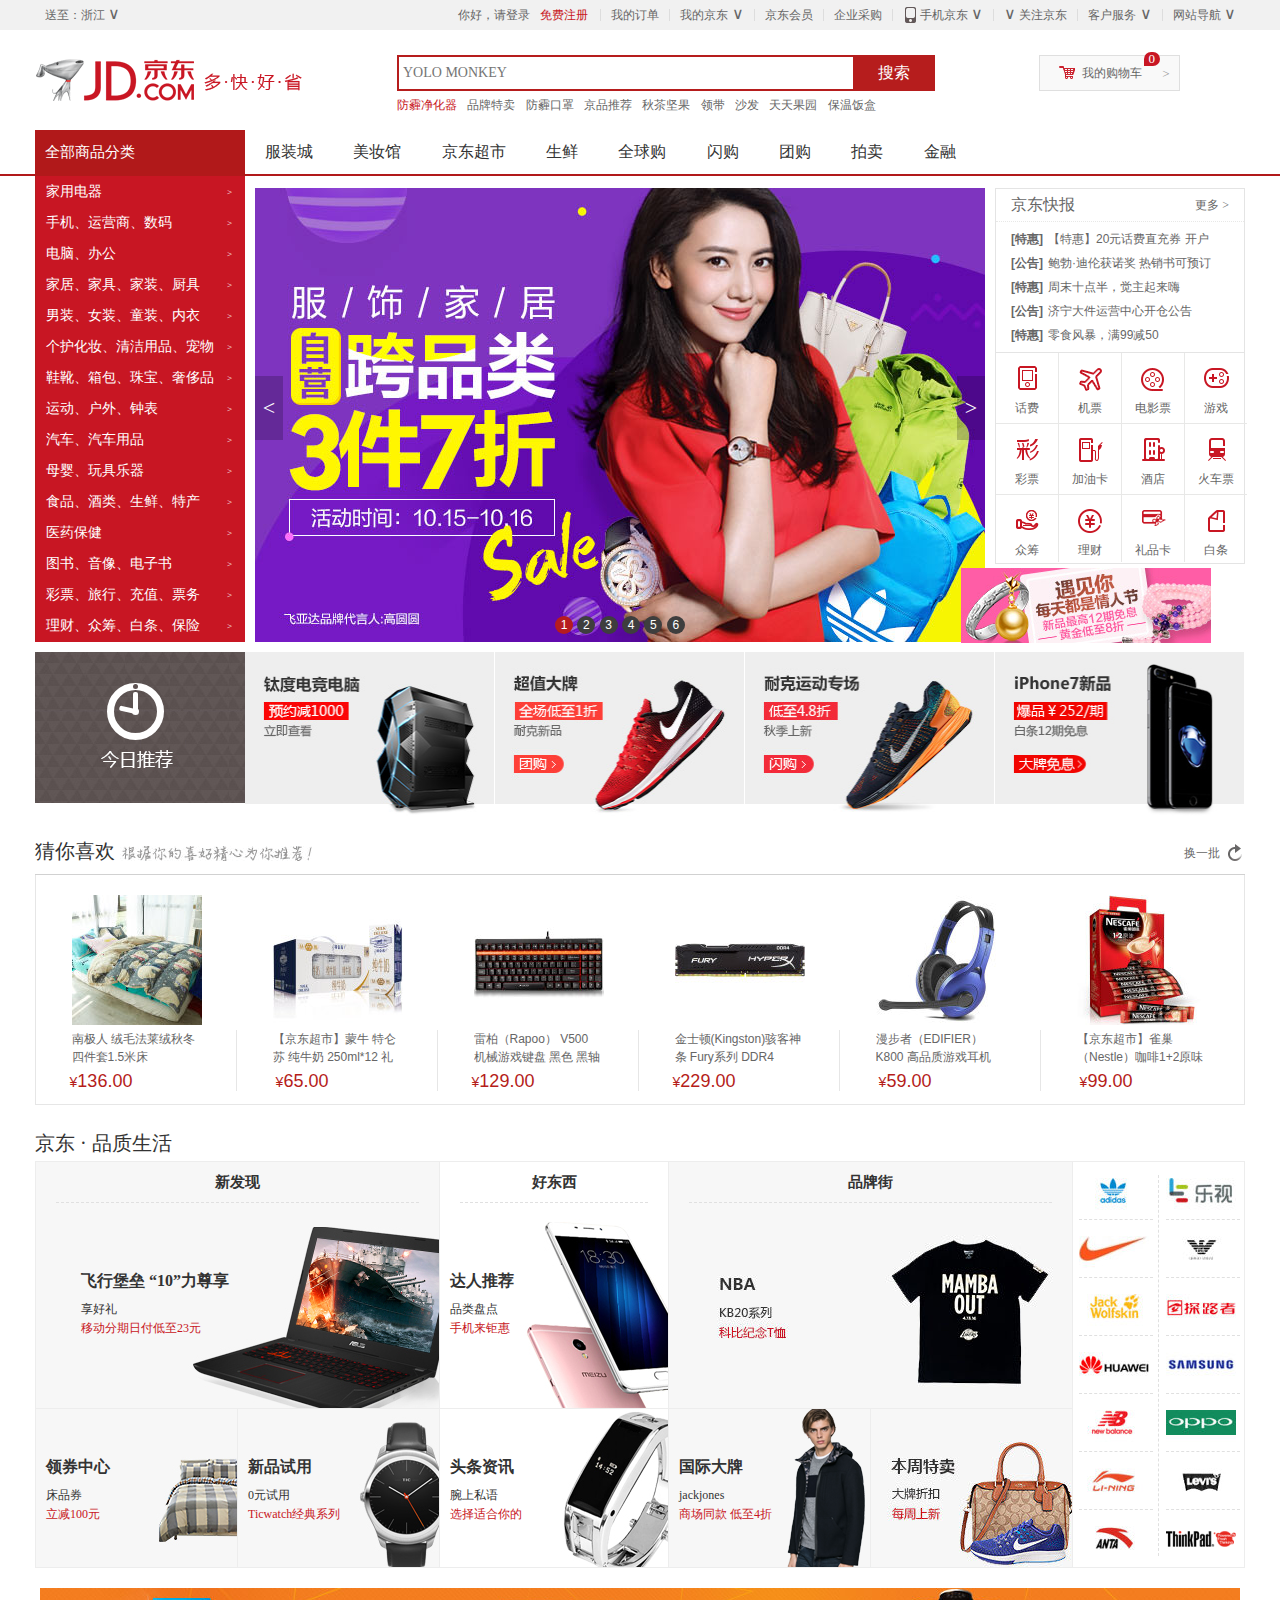
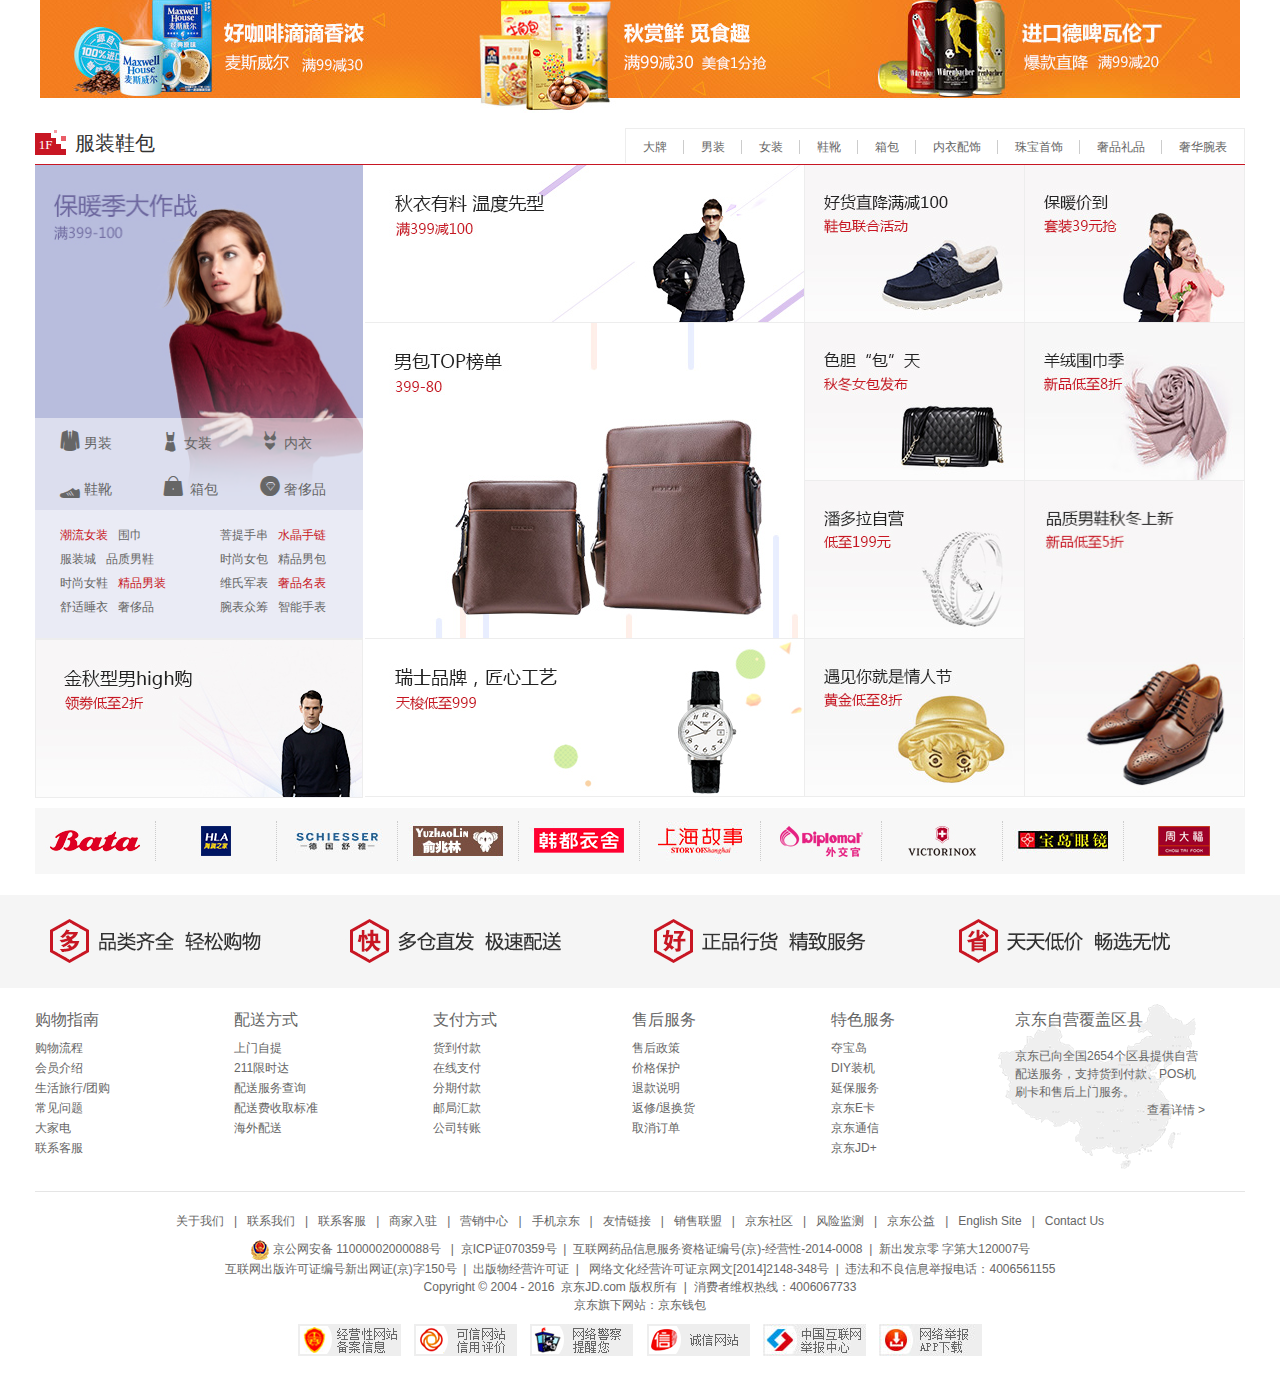
==== commit 553097fb: "完成" ====
--- a/jd.html
+++ b/jd.html
@@ -1012,7 +1012,7 @@
                     <a href="https://help.jd.com/user/issue/list-50.html">取消订单</a>
                 </li>
             </ul>
-            <ul>
+            <ul class="map-last">
                 <li><h2 class="map-title">特色服务</h2></li>
                 <li>
                     <a href="https://help.jd.com/user/issue/list-133.html">夺宝岛</a>
@@ -1037,7 +1037,43 @@
                 <h2 class="map-title">京东自营覆盖区县</h2>
                 <p>京东已向全国2654个区县提供自营配送服务，支持货到付款、POS机刷卡和售后上门服务。
                 <br />
-                    <a href="https://help.jd.com/user/issue/103-983.html">查看详情&gt;</a></p>
+                    <a href="https://help.jd.com/user/issue/103-983.html">查看详情 &gt;</a></p>
+            </div>
+        </div>
+    </div>
+
+    <div class="footer">
+        <div class="wid">
+            <div class="footer-links">
+                    <a href="https://www.jd.com/intro/about.aspx">关于我们</a>|<a href="https://www.jd.com/contact/">联系我们</a>|<a href="https://help.jd.com/user/custom.html">联系客服</a>|<a href="https://www.jd.com/contact/joinin.aspx">商家入驻</a>|<a href="https://jzt.jd.com/">营销中心</a>|<a href="https://app.jd.com/">手机京东</a>|<a href="https://club.jd.com/links.aspx">友情链接</a>|<a href="https://media.jd.com/">销售联盟</a>|<a href="https://club.jd.com/">京东社区</a>|<a href="https://sale.jd.com/act/FTrWPesiDhXt5M6.html">风险监测</a>|<a href="https://gongyi.jd.com/">京东公益</a>|<a href="https://en.jd.com/">English Site</a>|<a href="https://en.jd.com/help/question-58.html">Contact Us</a>
+                </div>
+            <div class="copy-right">
+                    <a href="http://www.beian.gov.cn/portal/registerSystemInfo?recordcode=11000002000088">
+                        <img src="image/56a0a994Nf1b662dc.png"> 京公网安备 11000002000088号
+                    </a>&nbsp;&nbsp;|&nbsp;&nbsp;京ICP证070359号&nbsp;&nbsp;|&nbsp;&nbsp;<a href="https://img14.360buyimg.com/da/jfs/t256/349/769670066/270505/3b03e0bb/53f16c24N7c04d9e9.jpg">互联网药品信息服务资格证编号(京)-经营性-2014-0008</a>&nbsp;&nbsp;|&nbsp;&nbsp;新出发京零&nbsp;字第大120007号<br />互联网出版许可证编号新出网证(京)字150号&nbsp;&nbsp;|&nbsp;&nbsp;<a
+                        href="https://img30.360buyimg.com/uba/jfs/t1036/328/1487467280/1405104/ea57ab94/5732f60aN53b01d06.jpg">出版物经营许可证</a>&nbsp;&nbsp;|&nbsp;&nbsp;<a
+                        href="https://misc.360buyimg.com/wz/wlwhjyxkz.jpg"> 网络文化经营许可证京网文[2014]2148-348号</a>&nbsp;&nbsp;|&nbsp;&nbsp;违法和不良信息举报电话：4006561155<br />Copyright&nbsp;©&nbsp;2004&nbsp;-&nbsp;2016&nbsp;&nbsp;京东JD.com&nbsp;版权所有&nbsp;&nbsp;|&nbsp;&nbsp;消费者维权热线：4006067733<br />京东旗下网站：<a
+                        href="https://www.jdpay.com/">京东钱包</a>
+                </div>
+            <div class="authentication">
+                <a href="http://www.hd315.gov.cn/beian/view.asp?bianhao=010202007080200026">
+                    <img src="image/54b8871eNa9a7067e.png">
+                </a>
+                <a href="https://ss.knet.cn/verifyseal.dll?sn=2008070300100000031&ct=df&pa=992633">
+                    <img src="image/54b8872dNe37a9860.png">
+                </a>
+                <a href="http://www.bj.cyberpolice.cn/index.do">
+                    <img src="image/56a89b8fNfbaade9a.jpg">
+                </a>
+                <a href="https://search.szfw.org/cert/l/CX20120111001803001836">
+                    <img src="image/54b8875fNad1e0c4c.png">
+                </a>
+                <a href="http://www.12377.cn/">
+                    <img src="image/5698dc03N23f2e3b8.jpg">
+                </a>
+                <a href="http://www.12377.cn/node_548446.htm">
+                    <img src="image/5698dc16Nb2ab99df.jpg">
+                </a>
             </div>
         </div>
     </div>
--- a/iconfont/iconfont.css
+++ b/iconfont/iconfont.css
@@ -0,0 +1,23 @@
+
+@font-face {font-family: "iconfont";
+  src: url('iconfont.eot?t=1476613034'); /* IE9*/
+  src: url('iconfont.eot?t=1476613034#iefix') format('embedded-opentype'), /* IE6-IE8 */
+  url('iconfont.woff?t=1476613034') format('woff'), /* chrome, firefox */
+  url('iconfont.ttf?t=1476613034') format('truetype'), /* chrome, firefox, opera, Safari, Android, iOS 4.2+*/
+  url('iconfont.svg?t=1476613034#iconfont') format('svg'); /* iOS 4.1- */
+}
+
+.iconfont {
+  font-family:"iconfont" !important;
+  font-size:16px;
+  font-style:normal;
+  -webkit-font-smoothing: antialiased;
+  -webkit-text-stroke-width: 0.2px;
+  -moz-osx-font-smoothing: grayscale;
+}
+.icon-nanzhuang:before { content: "\3461"; }
+.icon-chaoliunvzhuang:before { content: "\e63b"; }
+.icon-underwear:before { content: "\e616"; }
+.icon-yundongxie:before { content: "\e615"; }
+.icon-xiangbao:before { content: "\e656"; }
+.icon-shechipin:before { content: "\e67d"; }
--- a/jd.css
+++ b/jd.css
@@ -889,4 +889,52 @@
 .map{
     width:100%;
 }
-.map .wid+.map .wid{
+    height:169px;
+    padding-top:4px;
+    margin-bottom:20px;
+}
+.map .wid ul{
+    float: left;
+    width:199px;
+}
+.map-title{
+    padding:6px 0;
+    font:400 16px/24px "Microsoft YaHei";
+}
+.map ul li{
+    line-height:20px;
+}
+.map .wid .map-last{
+    width:100px;
+}
+.map-china{
+    float: right;
+    width:310px;
+    height:168px;
+    background: url(image/20130330B_1.png) no-repeat 60px -131px;
+}
+.map-china h2{
+    padding:6px 40px 15px 80px;
+}
+.map-china p{
+    width:190px;
+    padding:0 40px 15px 80px;
+}
+.map-china a{
+    float: right;
+}
+.footer .wid{
+    padding:20px 0 30px;
+    border-top:1px solid #e5e5e5;
+    text-align: center;
+}
+.footer .footer-links a{
+    margin:0 10px;
+}
+.footer .copy-right{
+    margin:10px 0;
+}
+.footer .authentication a{
+    margin:0 5px;
+}